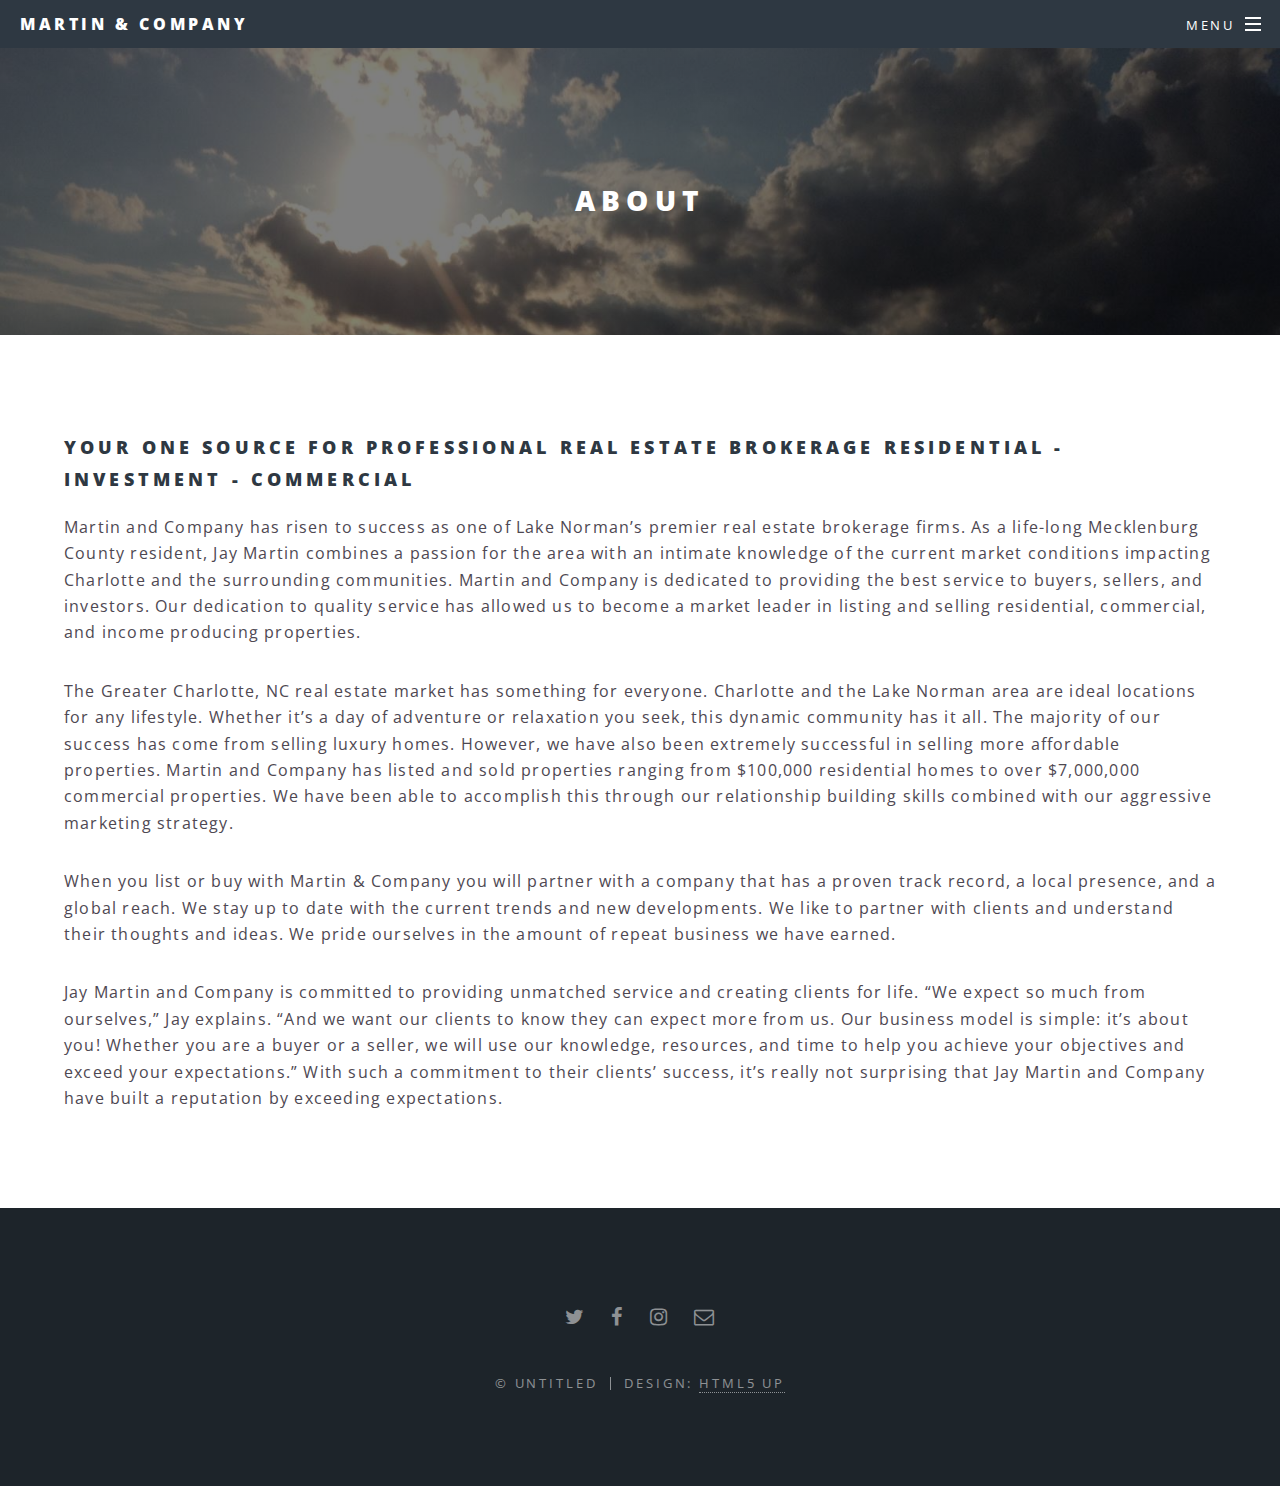
==== about/index.html @ 6bb7f7b3 "save" ====
<!DOCTYPE HTML>
<!--
	Spectral by HTML5 UP
	html5up.net | @ajlkn
	Free for personal and commercial use under the CCA 3.0 license (html5up.net/license)
-->
<html>
	<head>
		<title>About - Martin & Company</title>
		<meta charset="utf-8" />
		<meta name="viewport" content="width=device-width, initial-scale=1" />
		<!--[if lte IE 8]><script src="assets/js/ie/html5shiv.js"></script><![endif]-->
		<link rel="stylesheet" href="assets/css/main.css" />
		<!--[if lte IE 8]><link rel="stylesheet" href="assets/css/ie8.css" /><![endif]-->
		<!--[if lte IE 9]><link rel="stylesheet" href="assets/css/ie9.css" /><![endif]-->
	</head>
	<body>

		<!-- Page Wrapper -->
			<div id="page-wrapper">

				<!-- Header -->
					<header id="header">
						<h1><a href="../index.html">Martin & Company</a></h1>
						<nav id="nav">
							<ul>
								<li class="special">
									<a href="#menu" class="menuToggle"><span>Menu</span></a>
									<div id="menu">
										<ul>
											<li><a href="../index.html">Home</a></li>
											<li><a href="../search">Search</a></li>
                      <li><a href="http://tours.tourfactory.com/results.asp?u=102521&p=1&status=public&m=1">Featured Listings</a></li>
                    </ul>
									</div>
								</li>
							</ul>
						</nav>
					</header>

				<!-- Main -->
					<article id="main">
						<header>
							<h2>About</h2>
						</header>
						<section class="wrapper style5">
							<div class="inner">

								<h3>
                  Your One Source for Professional Real Estate Brokerage
                  Residential - Investment - Commercial
                </h3>
                
                <p>Martin and Company has risen to success as one of Lake Norman’s premier real estate brokerage firms. As a life-long Mecklenburg County resident, Jay Martin combines a passion for the area with an intimate knowledge of the current market conditions impacting Charlotte and the surrounding communities. Martin and Company is dedicated to providing the best service to buyers, sellers, and investors. Our dedication to quality service has allowed us to become a market leader in listing and selling residential, commercial, and income producing properties.</p> 
                
                <p>The Greater Charlotte, NC real estate market has something for everyone. Charlotte and the Lake Norman area are ideal locations for any lifestyle. Whether it’s a day of adventure or relaxation you seek, this dynamic community has it all. The majority of our success has come from selling luxury homes. However, we have also been extremely successful in selling more affordable properties. Martin and Company has listed and sold properties ranging from $100,000 residential homes to over $7,000,000 commercial properties. We have been able to accomplish this through our relationship building skills combined with our aggressive marketing strategy.</p>
                
                  <p> When you list or buy with Martin & Company you will partner with a company that has a proven track record, a local presence, and a global reach. We stay up to date with the current trends and new developments. We like to partner with clients and understand their thoughts and ideas. We pride ourselves in the amount of repeat business we have earned.</p>
                
                    <p>Jay Martin and Company is committed to providing unmatched service and creating clients for life.  “We expect so much from ourselves,” Jay explains. “And we want our clients to know they can expect more from us. Our business model is simple: it’s about you! Whether you are a buyer or a seller, we will use our knowledge, resources, and time to help you achieve your objectives and exceed your expectations.” With such a commitment to their clients’ success, it’s really not surprising that Jay Martin and Company have built a reputation by exceeding expectations.</p>
                
							</div>
						</section>
					</article>

				<!-- Footer -->
					<footer id="footer">
						<ul class="icons">
							<li><a href="#" class="icon fa-twitter"><span class="label">Twitter</span></a></li>
							<li><a href="#" class="icon fa-facebook"><span class="label">Facebook</span></a></li>
							<li><a href="#" class="icon fa-instagram"><span class="label">Instagram</span></a></li>
							<li><a href="#" class="icon fa-envelope-o"><span class="label">Email</span></a></li>
						</ul>
						<ul class="copyright">
							<li>&copy; Untitled</li><li>Design: <a href="http://html5up.net">HTML5 UP</a></li>
						</ul>
					</footer>

			</div>

		<!-- Scripts -->
			<script src="assets/js/jquery.min.js"></script>
			<script src="assets/js/jquery.scrollex.min.js"></script>
			<script src="assets/js/jquery.scrolly.min.js"></script>
			<script src="assets/js/skel.min.js"></script>
			<script src="assets/js/util.js"></script>
			<!--[if lte IE 8]><script src="assets/js/ie/respond.min.js"></script><![endif]-->
			<script src="assets/js/main.js"></script>

	</body>
</html>
---- about/assets/css/main.css ----
@import url(font-awesome.min.css);
@import url("http://fonts.googleapis.com/css?family=Open+Sans:400,400italic,600,600italic,800,800italic");

/*
	Spectral by HTML5 UP
	html5up.net | @ajlkn
	Free for personal and commercial use under the CCA 3.0 license (html5up.net/license)
*/

/* Reset */

	html, body, div, span, applet, object, iframe, h1, h2, h3, h4, h5, h6, p, blockquote, pre, a, abbr, acronym, address, big, cite, code, del, dfn, em, img, ins, kbd, q, s, samp, small, strike, strong, sub, sup, tt, var, b, u, i, center, dl, dt, dd, ol, ul, li, fieldset, form, label, legend, table, caption, tbody, tfoot, thead, tr, th, td, article, aside, canvas, details, embed, figure, figcaption, footer, header, hgroup, menu, nav, output, ruby, section, summary, time, mark, audio, video {
		margin: 0;
		padding: 0;
		border: 0;
		font-size: 100%;
		font: inherit;
		vertical-align: baseline;
	}

	article, aside, details, figcaption, figure, footer, header, hgroup, menu, nav, section {
		display: block;
	}

	body {
		line-height: 1;
	}

	ol, ul {
		list-style: none;
	}

	blockquote, q {
		quotes: none;
	}

	blockquote:before, blockquote:after, q:before, q:after {
		content: '';
		content: none;
	}

	table {
		border-collapse: collapse;
		border-spacing: 0;
	}

	body {
		-webkit-text-size-adjust: none;
	}

/* Box Model */

	*, *:before, *:after {
		-moz-box-sizing: border-box;
		-webkit-box-sizing: border-box;
		box-sizing: border-box;
	}

/* Grid */

	.row {
		border-bottom: solid 1px transparent;
		-moz-box-sizing: border-box;
		-webkit-box-sizing: border-box;
		box-sizing: border-box;
	}

	.row > * {
		float: left;
		-moz-box-sizing: border-box;
		-webkit-box-sizing: border-box;
		box-sizing: border-box;
	}

	.row:after, .row:before {
		content: '';
		display: block;
		clear: both;
		height: 0;
	}

	.row.uniform > * > :first-child {
		margin-top: 0;
	}

	.row.uniform > * > :last-child {
		margin-bottom: 0;
	}

	.row.\30 \25 > * {
		padding: 0 0 0 0em;
	}

	.row.\30 \25 {
		margin: 0 0 -1px 0em;
	}

	.row.uniform.\30 \25 > * {
		padding: 0em 0 0 0em;
	}

	.row.uniform.\30 \25 {
		margin: 0em 0 -1px 0em;
	}

	.row > * {
		padding: 0 0 0 1.5em;
	}

	.row {
		margin: 0 0 -1px -1.5em;
	}

	.row.uniform > * {
		padding: 1.5em 0 0 1.5em;
	}

	.row.uniform {
		margin: -1.5em 0 -1px -1.5em;
	}

	.row.\32 00\25 > * {
		padding: 0 0 0 3em;
	}

	.row.\32 00\25 {
		margin: 0 0 -1px -3em;
	}

	.row.uniform.\32 00\25 > * {
		padding: 3em 0 0 3em;
	}

	.row.uniform.\32 00\25 {
		margin: -3em 0 -1px -3em;
	}

	.row.\31 50\25 > * {
		padding: 0 0 0 2.25em;
	}

	.row.\31 50\25 {
		margin: 0 0 -1px -2.25em;
	}

	.row.uniform.\31 50\25 > * {
		padding: 2.25em 0 0 2.25em;
	}

	.row.uniform.\31 50\25 {
		margin: -2.25em 0 -1px -2.25em;
	}

	.row.\35 0\25 > * {
		padding: 0 0 0 0.75em;
	}

	.row.\35 0\25 {
		margin: 0 0 -1px -0.75em;
	}

	.row.uniform.\35 0\25 > * {
		padding: 0.75em 0 0 0.75em;
	}

	.row.uniform.\35 0\25 {
		margin: -0.75em 0 -1px -0.75em;
	}

	.row.\32 5\25 > * {
		padding: 0 0 0 0.375em;
	}

	.row.\32 5\25 {
		margin: 0 0 -1px -0.375em;
	}

	.row.uniform.\32 5\25 > * {
		padding: 0.375em 0 0 0.375em;
	}

	.row.uniform.\32 5\25 {
		margin: -0.375em 0 -1px -0.375em;
	}

	.\31 2u, .\31 2u\24 {
		width: 100%;
		clear: none;
		margin-left: 0;
	}

	.\31 1u, .\31 1u\24 {
		width: 91.6666666667%;
		clear: none;
		margin-left: 0;
	}

	.\31 0u, .\31 0u\24 {
		width: 83.3333333333%;
		clear: none;
		margin-left: 0;
	}

	.\39 u, .\39 u\24 {
		width: 75%;
		clear: none;
		margin-left: 0;
	}

	.\38 u, .\38 u\24 {
		width: 66.6666666667%;
		clear: none;
		margin-left: 0;
	}

	.\37 u, .\37 u\24 {
		width: 58.3333333333%;
		clear: none;
		margin-left: 0;
	}

	.\36 u, .\36 u\24 {
		width: 50%;
		clear: none;
		margin-left: 0;
	}

	.\35 u, .\35 u\24 {
		width: 41.6666666667%;
		clear: none;
		margin-left: 0;
	}

	.\34 u, .\34 u\24 {
		width: 33.3333333333%;
		clear: none;
		margin-left: 0;
	}

	.\33 u, .\33 u\24 {
		width: 25%;
		clear: none;
		margin-left: 0;
	}

	.\32 u, .\32 u\24 {
		width: 16.6666666667%;
		clear: none;
		margin-left: 0;
	}

	.\31 u, .\31 u\24 {
		width: 8.3333333333%;
		clear: none;
		margin-left: 0;
	}

	.\31 2u\24 + *,
	.\31 1u\24 + *,
	.\31 0u\24 + *,
	.\39 u\24 + *,
	.\38 u\24 + *,
	.\37 u\24 + *,
	.\36 u\24 + *,
	.\35 u\24 + *,
	.\34 u\24 + *,
	.\33 u\24 + *,
	.\32 u\24 + *,
	.\31 u\24 + * {
		clear: left;
	}

	.\-11u {
		margin-left: 91.66667%;
	}

	.\-10u {
		margin-left: 83.33333%;
	}

	.\-9u {
		margin-left: 75%;
	}

	.\-8u {
		margin-left: 66.66667%;
	}

	.\-7u {
		margin-left: 58.33333%;
	}

	.\-6u {
		margin-left: 50%;
	}

	.\-5u {
		margin-left: 41.66667%;
	}

	.\-4u {
		margin-left: 33.33333%;
	}

	.\-3u {
		margin-left: 25%;
	}

	.\-2u {
		margin-left: 16.66667%;
	}

	.\-1u {
		margin-left: 8.33333%;
	}

	@media screen and (max-width: 1680px) {

		.row > * {
			padding: 0 0 0 1.5em;
		}

		.row {
			margin: 0 0 -1px -1.5em;
		}

		.row.uniform > * {
			padding: 1.5em 0 0 1.5em;
		}

		.row.uniform {
			margin: -1.5em 0 -1px -1.5em;
		}

		.row.\32 00\25 > * {
			padding: 0 0 0 3em;
		}

		.row.\32 00\25 {
			margin: 0 0 -1px -3em;
		}

		.row.uniform.\32 00\25 > * {
			padding: 3em 0 0 3em;
		}

		.row.uniform.\32 00\25 {
			margin: -3em 0 -1px -3em;
		}

		.row.\31 50\25 > * {
			padding: 0 0 0 2.25em;
		}

		.row.\31 50\25 {
			margin: 0 0 -1px -2.25em;
		}

		.row.uniform.\31 50\25 > * {
			padding: 2.25em 0 0 2.25em;
		}

		.row.uniform.\31 50\25 {
			margin: -2.25em 0 -1px -2.25em;
		}

		.row.\35 0\25 > * {
			padding: 0 0 0 0.75em;
		}

		.row.\35 0\25 {
			margin: 0 0 -1px -0.75em;
		}

		.row.uniform.\35 0\25 > * {
			padding: 0.75em 0 0 0.75em;
		}

		.row.uniform.\35 0\25 {
			margin: -0.75em 0 -1px -0.75em;
		}

		.row.\32 5\25 > * {
			padding: 0 0 0 0.375em;
		}

		.row.\32 5\25 {
			margin: 0 0 -1px -0.375em;
		}

		.row.uniform.\32 5\25 > * {
			padding: 0.375em 0 0 0.375em;
		}

		.row.uniform.\32 5\25 {
			margin: -0.375em 0 -1px -0.375em;
		}

		.\31 2u\28xlarge\29, .\31 2u\24\28xlarge\29 {
			width: 100%;
			clear: none;
			margin-left: 0;
		}

		.\31 1u\28xlarge\29, .\31 1u\24\28xlarge\29 {
			width: 91.6666666667%;
			clear: none;
			margin-left: 0;
		}

		.\31 0u\28xlarge\29, .\31 0u\24\28xlarge\29 {
			width: 83.3333333333%;
			clear: none;
			margin-left: 0;
		}

		.\39 u\28xlarge\29, .\39 u\24\28xlarge\29 {
			width: 75%;
			clear: none;
			margin-left: 0;
		}

		.\38 u\28xlarge\29, .\38 u\24\28xlarge\29 {
			width: 66.6666666667%;
			clear: none;
			margin-left: 0;
		}

		.\37 u\28xlarge\29, .\37 u\24\28xlarge\29 {
			width: 58.3333333333%;
			clear: none;
			margin-left: 0;
		}

		.\36 u\28xlarge\29, .\36 u\24\28xlarge\29 {
			width: 50%;
			clear: none;
			margin-left: 0;
		}

		.\35 u\28xlarge\29, .\35 u\24\28xlarge\29 {
			width: 41.6666666667%;
			clear: none;
			margin-left: 0;
		}

		.\34 u\28xlarge\29, .\34 u\24\28xlarge\29 {
			width: 33.3333333333%;
			clear: none;
			margin-left: 0;
		}

		.\33 u\28xlarge\29, .\33 u\24\28xlarge\29 {
			width: 25%;
			clear: none;
			margin-left: 0;
		}

		.\32 u\28xlarge\29, .\32 u\24\28xlarge\29 {
			width: 16.6666666667%;
			clear: none;
			margin-left: 0;
		}

		.\31 u\28xlarge\29, .\31 u\24\28xlarge\29 {
			width: 8.3333333333%;
			clear: none;
			margin-left: 0;
		}

		.\31 2u\24\28xlarge\29 + *,
		.\31 1u\24\28xlarge\29 + *,
		.\31 0u\24\28xlarge\29 + *,
		.\39 u\24\28xlarge\29 + *,
		.\38 u\24\28xlarge\29 + *,
		.\37 u\24\28xlarge\29 + *,
		.\36 u\24\28xlarge\29 + *,
		.\35 u\24\28xlarge\29 + *,
		.\34 u\24\28xlarge\29 + *,
		.\33 u\24\28xlarge\29 + *,
		.\32 u\24\28xlarge\29 + *,
		.\31 u\24\28xlarge\29 + * {
			clear: left;
		}

		.\-11u\28xlarge\29 {
			margin-left: 91.66667%;
		}

		.\-10u\28xlarge\29 {
			margin-left: 83.33333%;
		}

		.\-9u\28xlarge\29 {
			margin-left: 75%;
		}

		.\-8u\28xlarge\29 {
			margin-left: 66.66667%;
		}

		.\-7u\28xlarge\29 {
			margin-left: 58.33333%;
		}

		.\-6u\28xlarge\29 {
			margin-left: 50%;
		}

		.\-5u\28xlarge\29 {
			margin-left: 41.66667%;
		}

		.\-4u\28xlarge\29 {
			margin-left: 33.33333%;
		}

		.\-3u\28xlarge\29 {
			margin-left: 25%;
		}

		.\-2u\28xlarge\29 {
			margin-left: 16.66667%;
		}

		.\-1u\28xlarge\29 {
			margin-left: 8.33333%;
		}

	}

	@media screen and (max-width: 1280px) {

		.row > * {
			padding: 0 0 0 1.5em;
		}

		.row {
			margin: 0 0 -1px -1.5em;
		}

		.row.uniform > * {
			padding: 1.5em 0 0 1.5em;
		}

		.row.uniform {
			margin: -1.5em 0 -1px -1.5em;
		}

		.row.\32 00\25 > * {
			padding: 0 0 0 3em;
		}

		.row.\32 00\25 {
			margin: 0 0 -1px -3em;
		}

		.row.uniform.\32 00\25 > * {
			padding: 3em 0 0 3em;
		}

		.row.uniform.\32 00\25 {
			margin: -3em 0 -1px -3em;
		}

		.row.\31 50\25 > * {
			padding: 0 0 0 2.25em;
		}

		.row.\31 50\25 {
			margin: 0 0 -1px -2.25em;
		}

		.row.uniform.\31 50\25 > * {
			padding: 2.25em 0 0 2.25em;
		}

		.row.uniform.\31 50\25 {
			margin: -2.25em 0 -1px -2.25em;
		}

		.row.\35 0\25 > * {
			padding: 0 0 0 0.75em;
		}

		.row.\35 0\25 {
			margin: 0 0 -1px -0.75em;
		}

		.row.uniform.\35 0\25 > * {
			padding: 0.75em 0 0 0.75em;
		}

		.row.uniform.\35 0\25 {
			margin: -0.75em 0 -1px -0.75em;
		}

		.row.\32 5\25 > * {
			padding: 0 0 0 0.375em;
		}

		.row.\32 5\25 {
			margin: 0 0 -1px -0.375em;
		}

		.row.uniform.\32 5\25 > * {
			padding: 0.375em 0 0 0.375em;
		}

		.row.uniform.\32 5\25 {
			margin: -0.375em 0 -1px -0.375em;
		}

		.\31 2u\28large\29, .\31 2u\24\28large\29 {
			width: 100%;
			clear: none;
			margin-left: 0;
		}

		.\31 1u\28large\29, .\31 1u\24\28large\29 {
			width: 91.6666666667%;
			clear: none;
			margin-left: 0;
		}

		.\31 0u\28large\29, .\31 0u\24\28large\29 {
			width: 83.3333333333%;
			clear: none;
			margin-left: 0;
		}

		.\39 u\28large\29, .\39 u\24\28large\29 {
			width: 75%;
			clear: none;
			margin-left: 0;
		}

		.\38 u\28large\29, .\38 u\24\28large\29 {
			width: 66.6666666667%;
			clear: none;
			margin-left: 0;
		}

		.\37 u\28large\29, .\37 u\24\28large\29 {
			width: 58.3333333333%;
			clear: none;
			margin-left: 0;
		}

		.\36 u\28large\29, .\36 u\24\28large\29 {
			width: 50%;
			clear: none;
			margin-left: 0;
		}

		.\35 u\28large\29, .\35 u\24\28large\29 {
			width: 41.6666666667%;
			clear: none;
			margin-left: 0;
		}

		.\34 u\28large\29, .\34 u\24\28large\29 {
			width: 33.3333333333%;
			clear: none;
			margin-left: 0;
		}

		.\33 u\28large\29, .\33 u\24\28large\29 {
			width: 25%;
			clear: none;
			margin-left: 0;
		}

		.\32 u\28large\29, .\32 u\24\28large\29 {
			width: 16.6666666667%;
			clear: none;
			margin-left: 0;
		}

		.\31 u\28large\29, .\31 u\24\28large\29 {
			width: 8.3333333333%;
			clear: none;
			margin-left: 0;
		}

		.\31 2u\24\28large\29 + *,
		.\31 1u\24\28large\29 + *,
		.\31 0u\24\28large\29 + *,
		.\39 u\24\28large\29 + *,
		.\38 u\24\28large\29 + *,
		.\37 u\24\28large\29 + *,
		.\36 u\24\28large\29 + *,
		.\35 u\24\28large\29 + *,
		.\34 u\24\28large\29 + *,
		.\33 u\24\28large\29 + *,
		.\32 u\24\28large\29 + *,
		.\31 u\24\28large\29 + * {
			clear: left;
		}

		.\-11u\28large\29 {
			margin-left: 91.66667%;
		}

		.\-10u\28large\29 {
			margin-left: 83.33333%;
		}

		.\-9u\28large\29 {
			margin-left: 75%;
		}

		.\-8u\28large\29 {
			margin-left: 66.66667%;
		}

		.\-7u\28large\29 {
			margin-left: 58.33333%;
		}

		.\-6u\28large\29 {
			margin-left: 50%;
		}

		.\-5u\28large\29 {
			margin-left: 41.66667%;
		}

		.\-4u\28large\29 {
			margin-left: 33.33333%;
		}

		.\-3u\28large\29 {
			margin-left: 25%;
		}

		.\-2u\28large\29 {
			margin-left: 16.66667%;
		}

		.\-1u\28large\29 {
			margin-left: 8.33333%;
		}

	}

	@media screen and (max-width: 980px) {

		.row > * {
			padding: 0 0 0 1.5em;
		}

		.row {
			margin: 0 0 -1px -1.5em;
		}

		.row.uniform > * {
			padding: 1.5em 0 0 1.5em;
		}

		.row.uniform {
			margin: -1.5em 0 -1px -1.5em;
		}

		.row.\32 00\25 > * {
			padding: 0 0 0 3em;
		}

		.row.\32 00\25 {
			margin: 0 0 -1px -3em;
		}

		.row.uniform.\32 00\25 > * {
			padding: 3em 0 0 3em;
		}

		.row.uniform.\32 00\25 {
			margin: -3em 0 -1px -3em;
		}

		.row.\31 50\25 > * {
			padding: 0 0 0 2.25em;
		}

		.row.\31 50\25 {
			margin: 0 0 -1px -2.25em;
		}

		.row.uniform.\31 50\25 > * {
			padding: 2.25em 0 0 2.25em;
		}

		.row.uniform.\31 50\25 {
			margin: -2.25em 0 -1px -2.25em;
		}

		.row.\35 0\25 > * {
			padding: 0 0 0 0.75em;
		}

		.row.\35 0\25 {
			margin: 0 0 -1px -0.75em;
		}

		.row.uniform.\35 0\25 > * {
			padding: 0.75em 0 0 0.75em;
		}

		.row.uniform.\35 0\25 {
			margin: -0.75em 0 -1px -0.75em;
		}

		.row.\32 5\25 > * {
			padding: 0 0 0 0.375em;
		}

		.row.\32 5\25 {
			margin: 0 0 -1px -0.375em;
		}

		.row.uniform.\32 5\25 > * {
			padding: 0.375em 0 0 0.375em;
		}

		.row.uniform.\32 5\25 {
			margin: -0.375em 0 -1px -0.375em;
		}

		.\31 2u\28medium\29, .\31 2u\24\28medium\29 {
			width: 100%;
			clear: none;
			margin-left: 0;
		}

		.\31 1u\28medium\29, .\31 1u\24\28medium\29 {
			width: 91.6666666667%;
			clear: none;
			margin-left: 0;
		}

		.\31 0u\28medium\29, .\31 0u\24\28medium\29 {
			width: 83.3333333333%;
			clear: none;
			margin-left: 0;
		}

		.\39 u\28medium\29, .\39 u\24\28medium\29 {
			width: 75%;
			clear: none;
			margin-left: 0;
		}

		.\38 u\28medium\29, .\38 u\24\28medium\29 {
			width: 66.6666666667%;
			clear: none;
			margin-left: 0;
		}

		.\37 u\28medium\29, .\37 u\24\28medium\29 {
			width: 58.3333333333%;
			clear: none;
			margin-left: 0;
		}

		.\36 u\28medium\29, .\36 u\24\28medium\29 {
			width: 50%;
			clear: none;
			margin-left: 0;
		}

		.\35 u\28medium\29, .\35 u\24\28medium\29 {
			width: 41.6666666667%;
			clear: none;
			margin-left: 0;
		}

		.\34 u\28medium\29, .\34 u\24\28medium\29 {
			width: 33.3333333333%;
			clear: none;
			margin-left: 0;
		}

		.\33 u\28medium\29, .\33 u\24\28medium\29 {
			width: 25%;
			clear: none;
			margin-left: 0;
		}

		.\32 u\28medium\29, .\32 u\24\28medium\29 {
			width: 16.6666666667%;
			clear: none;
			margin-left: 0;
		}

		.\31 u\28medium\29, .\31 u\24\28medium\29 {
			width: 8.3333333333%;
			clear: none;
			margin-left: 0;
		}

		.\31 2u\24\28medium\29 + *,
		.\31 1u\24\28medium\29 + *,
		.\31 0u\24\28medium\29 + *,
		.\39 u\24\28medium\29 + *,
		.\38 u\24\28medium\29 + *,
		.\37 u\24\28medium\29 + *,
		.\36 u\24\28medium\29 + *,
		.\35 u\24\28medium\29 + *,
		.\34 u\24\28medium\29 + *,
		.\33 u\24\28medium\29 + *,
		.\32 u\24\28medium\29 + *,
		.\31 u\24\28medium\29 + * {
			clear: left;
		}

		.\-11u\28medium\29 {
			margin-left: 91.66667%;
		}

		.\-10u\28medium\29 {
			margin-left: 83.33333%;
		}

		.\-9u\28medium\29 {
			margin-left: 75%;
		}

		.\-8u\28medium\29 {
			margin-left: 66.66667%;
		}

		.\-7u\28medium\29 {
			margin-left: 58.33333%;
		}

		.\-6u\28medium\29 {
			margin-left: 50%;
		}

		.\-5u\28medium\29 {
			margin-left: 41.66667%;
		}

		.\-4u\28medium\29 {
			margin-left: 33.33333%;
		}

		.\-3u\28medium\29 {
			margin-left: 25%;
		}

		.\-2u\28medium\29 {
			margin-left: 16.66667%;
		}

		.\-1u\28medium\29 {
			margin-left: 8.33333%;
		}

	}

	@media screen and (max-width: 736px) {

		.row > * {
			padding: 0 0 0 1.5em;
		}

		.row {
			margin: 0 0 -1px -1.5em;
		}

		.row.uniform > * {
			padding: 1.5em 0 0 1.5em;
		}

		.row.uniform {
			margin: -1.5em 0 -1px -1.5em;
		}

		.row.\32 00\25 > * {
			padding: 0 0 0 3em;
		}

		.row.\32 00\25 {
			margin: 0 0 -1px -3em;
		}

		.row.uniform.\32 00\25 > * {
			padding: 3em 0 0 3em;
		}

		.row.uniform.\32 00\25 {
			margin: -3em 0 -1px -3em;
		}

		.row.\31 50\25 > * {
			padding: 0 0 0 2.25em;
		}

		.row.\31 50\25 {
			margin: 0 0 -1px -2.25em;
		}

		.row.uniform.\31 50\25 > * {
			padding: 2.25em 0 0 2.25em;
		}

		.row.uniform.\31 50\25 {
			margin: -2.25em 0 -1px -2.25em;
		}

		.row.\35 0\25 > * {
			padding: 0 0 0 0.75em;
		}

		.row.\35 0\25 {
			margin: 0 0 -1px -0.75em;
		}

		.row.uniform.\35 0\25 > * {
			padding: 0.75em 0 0 0.75em;
		}

		.row.uniform.\35 0\25 {
			margin: -0.75em 0 -1px -0.75em;
		}

		.row.\32 5\25 > * {
			padding: 0 0 0 0.375em;
		}

		.row.\32 5\25 {
			margin: 0 0 -1px -0.375em;
		}

		.row.uniform.\32 5\25 > * {
			padding: 0.375em 0 0 0.375em;
		}

		.row.uniform.\32 5\25 {
			margin: -0.375em 0 -1px -0.375em;
		}

		.\31 2u\28small\29, .\31 2u\24\28small\29 {
			width: 100%;
			clear: none;
			margin-left: 0;
		}

		.\31 1u\28small\29, .\31 1u\24\28small\29 {
			width: 91.6666666667%;
			clear: none;
			margin-left: 0;
		}

		.\31 0u\28small\29, .\31 0u\24\28small\29 {
			width: 83.3333333333%;
			clear: none;
			margin-left: 0;
		}

		.\39 u\28small\29, .\39 u\24\28small\29 {
			width: 75%;
			clear: none;
			margin-left: 0;
		}

		.\38 u\28small\29, .\38 u\24\28small\29 {
			width: 66.6666666667%;
			clear: none;
			margin-left: 0;
		}

		.\37 u\28small\29, .\37 u\24\28small\29 {
			width: 58.3333333333%;
			clear: none;
			margin-left: 0;
		}

		.\36 u\28small\29, .\36 u\24\28small\29 {
			width: 50%;
			clear: none;
			margin-left: 0;
		}

		.\35 u\28small\29, .\35 u\24\28small\29 {
			width: 41.6666666667%;
			clear: none;
			margin-left: 0;
		}

		.\34 u\28small\29, .\34 u\24\28small\29 {
			width: 33.3333333333%;
			clear: none;
			margin-left: 0;
		}

		.\33 u\28small\29, .\33 u\24\28small\29 {
			width: 25%;
			clear: none;
			margin-left: 0;
		}

		.\32 u\28small\29, .\32 u\24\28small\29 {
			width: 16.6666666667%;
			clear: none;
			margin-left: 0;
		}

		.\31 u\28small\29, .\31 u\24\28small\29 {
			width: 8.3333333333%;
			clear: none;
			margin-left: 0;
		}

		.\31 2u\24\28small\29 + *,
		.\31 1u\24\28small\29 + *,
		.\31 0u\24\28small\29 + *,
		.\39 u\24\28small\29 + *,
		.\38 u\24\28small\29 + *,
		.\37 u\24\28small\29 + *,
		.\36 u\24\28small\29 + *,
		.\35 u\24\28small\29 + *,
		.\34 u\24\28small\29 + *,
		.\33 u\24\28small\29 + *,
		.\32 u\24\28small\29 + *,
		.\31 u\24\28small\29 + * {
			clear: left;
		}

		.\-11u\28small\29 {
			margin-left: 91.66667%;
		}

		.\-10u\28small\29 {
			margin-left: 83.33333%;
		}

		.\-9u\28small\29 {
			margin-left: 75%;
		}

		.\-8u\28small\29 {
			margin-left: 66.66667%;
		}

		.\-7u\28small\29 {
			margin-left: 58.33333%;
		}

		.\-6u\28small\29 {
			margin-left: 50%;
		}

		.\-5u\28small\29 {
			margin-left: 41.66667%;
		}

		.\-4u\28small\29 {
			margin-left: 33.33333%;
		}

		.\-3u\28small\29 {
			margin-left: 25%;
		}

		.\-2u\28small\29 {
			margin-left: 16.66667%;
		}

		.\-1u\28small\29 {
			margin-left: 8.33333%;
		}

	}

	@media screen and (max-width: 480px) {

		.row > * {
			padding: 0 0 0 1.5em;
		}

		.row {
			margin: 0 0 -1px -1.5em;
		}

		.row.uniform > * {
			padding: 1.5em 0 0 1.5em;
		}

		.row.uniform {
			margin: -1.5em 0 -1px -1.5em;
		}

		.row.\32 00\25 > * {
			padding: 0 0 0 3em;
		}

		.row.\32 00\25 {
			margin: 0 0 -1px -3em;
		}

		.row.uniform.\32 00\25 > * {
			padding: 3em 0 0 3em;
		}

		.row.uniform.\32 00\25 {
			margin: -3em 0 -1px -3em;
		}

		.row.\31 50\25 > * {
			padding: 0 0 0 2.25em;
		}

		.row.\31 50\25 {
			margin: 0 0 -1px -2.25em;
		}

		.row.uniform.\31 50\25 > * {
			padding: 2.25em 0 0 2.25em;
		}

		.row.uniform.\31 50\25 {
			margin: -2.25em 0 -1px -2.25em;
		}

		.row.\35 0\25 > * {
			padding: 0 0 0 0.75em;
		}

		.row.\35 0\25 {
			margin: 0 0 -1px -0.75em;
		}

		.row.uniform.\35 0\25 > * {
			padding: 0.75em 0 0 0.75em;
		}

		.row.uniform.\35 0\25 {
			margin: -0.75em 0 -1px -0.75em;
		}

		.row.\32 5\25 > * {
			padding: 0 0 0 0.375em;
		}

		.row.\32 5\25 {
			margin: 0 0 -1px -0.375em;
		}

		.row.uniform.\32 5\25 > * {
			padding: 0.375em 0 0 0.375em;
		}

		.row.uniform.\32 5\25 {
			margin: -0.375em 0 -1px -0.375em;
		}

		.\31 2u\28xsmall\29, .\31 2u\24\28xsmall\29 {
			width: 100%;
			clear: none;
			margin-left: 0;
		}

		.\31 1u\28xsmall\29, .\31 1u\24\28xsmall\29 {
			width: 91.6666666667%;
			clear: none;
			margin-left: 0;
		}

		.\31 0u\28xsmall\29, .\31 0u\24\28xsmall\29 {
			width: 83.3333333333%;
			clear: none;
			margin-left: 0;
		}

		.\39 u\28xsmall\29, .\39 u\24\28xsmall\29 {
			width: 75%;
			clear: none;
			margin-left: 0;
		}

		.\38 u\28xsmall\29, .\38 u\24\28xsmall\29 {
			width: 66.6666666667%;
			clear: none;
			margin-left: 0;
		}

		.\37 u\28xsmall\29, .\37 u\24\28xsmall\29 {
			width: 58.3333333333%;
			clear: none;
			margin-left: 0;
		}

		.\36 u\28xsmall\29, .\36 u\24\28xsmall\29 {
			width: 50%;
			clear: none;
			margin-left: 0;
		}

		.\35 u\28xsmall\29, .\35 u\24\28xsmall\29 {
			width: 41.6666666667%;
			clear: none;
			margin-left: 0;
		}

		.\34 u\28xsmall\29, .\34 u\24\28xsmall\29 {
			width: 33.3333333333%;
			clear: none;
			margin-left: 0;
		}

		.\33 u\28xsmall\29, .\33 u\24\28xsmall\29 {
			width: 25%;
			clear: none;
			margin-left: 0;
		}

		.\32 u\28xsmall\29, .\32 u\24\28xsmall\29 {
			width: 16.6666666667%;
			clear: none;
			margin-left: 0;
		}

		.\31 u\28xsmall\29, .\31 u\24\28xsmall\29 {
			width: 8.3333333333%;
			clear: none;
			margin-left: 0;
		}

		.\31 2u\24\28xsmall\29 + *,
		.\31 1u\24\28xsmall\29 + *,
		.\31 0u\24\28xsmall\29 + *,
		.\39 u\24\28xsmall\29 + *,
		.\38 u\24\28xsmall\29 + *,
		.\37 u\24\28xsmall\29 + *,
		.\36 u\24\28xsmall\29 + *,
		.\35 u\24\28xsmall\29 + *,
		.\34 u\24\28xsmall\29 + *,
		.\33 u\24\28xsmall\29 + *,
		.\32 u\24\28xsmall\29 + *,
		.\31 u\24\28xsmall\29 + * {
			clear: left;
		}

		.\-11u\28xsmall\29 {
			margin-left: 91.66667%;
		}

		.\-10u\28xsmall\29 {
			margin-left: 83.33333%;
		}

		.\-9u\28xsmall\29 {
			margin-left: 75%;
		}

		.\-8u\28xsmall\29 {
			margin-left: 66.66667%;
		}

		.\-7u\28xsmall\29 {
			margin-left: 58.33333%;
		}

		.\-6u\28xsmall\29 {
			margin-left: 50%;
		}

		.\-5u\28xsmall\29 {
			margin-left: 41.66667%;
		}

		.\-4u\28xsmall\29 {
			margin-left: 33.33333%;
		}

		.\-3u\28xsmall\29 {
			margin-left: 25%;
		}

		.\-2u\28xsmall\29 {
			margin-left: 16.66667%;
		}

		.\-1u\28xsmall\29 {
			margin-left: 8.33333%;
		}

	}

/* Basic */

	@-ms-viewport {
		width: device-width;
	}

	body {
		background: #2e3842;
	}

		body.is-loading *, body.is-loading *:before, body.is-loading *:after {
			-moz-animation: none !important;
			-webkit-animation: none !important;
			-ms-animation: none !important;
			animation: none !important;
			-moz-transition: none !important;
			-webkit-transition: none !important;
			-ms-transition: none !important;
			transition: none !important;
		}

	body, input, select, textarea {
		color: #fff;
		font-family: "Open Sans", Helvetica, sans-serif;
		font-size: 15pt;
		font-weight: 400;
		letter-spacing: 0.075em;
		line-height: 1.65em;
	}

		@media screen and (max-width: 1680px) {

			body, input, select, textarea {
				font-size: 13pt;
			}

		}

		@media screen and (max-width: 1280px) {

			body, input, select, textarea {
				font-size: 12pt;
			}

		}

		@media screen and (max-width: 736px) {

			body, input, select, textarea {
				font-size: 11pt;
				letter-spacing: 0.0375em;
			}

		}

	a {
		-moz-transition: color 0.2s ease, border-bottom-color 0.2s ease;
		-webkit-transition: color 0.2s ease, border-bottom-color 0.2s ease;
		-ms-transition: color 0.2s ease, border-bottom-color 0.2s ease;
		transition: color 0.2s ease, border-bottom-color 0.2s ease;
		border-bottom: dotted 1px;
		color: inherit;
		text-decoration: none;
	}

		a:hover {
			border-bottom-color: transparent;
		}

	strong, b {
		color: #fff;
		font-weight: 600;
	}

	em, i {
		font-style: italic;
	}

	p {
		margin: 0 0 2em 0;
	}

	h1, h2, h3, h4, h5, h6 {
		color: #fff;
		font-weight: 800;
		letter-spacing: 0.225em;
		line-height: 1em;
		margin: 0 0 1em 0;
		text-transform: uppercase;
	}

		h1 a, h2 a, h3 a, h4 a, h5 a, h6 a {
			color: inherit;
			text-decoration: none;
		}

	h2 {
		font-size: 1.35em;
		line-height: 1.75em;
	}

		@media screen and (max-width: 736px) {

			h2 {
				font-size: 1.1em;
				line-height: 1.65em;
			}

		}

	h3 {
		font-size: 1.15em;
		line-height: 1.75em;
	}

		@media screen and (max-width: 736px) {

			h3 {
				font-size: 1em;
				line-height: 1.65em;
			}

		}

	h4 {
		font-size: 1em;
		line-height: 1.5em;
	}

	h5 {
		font-size: 0.8em;
		line-height: 1.5em;
	}

	h6 {
		font-size: 0.7em;
		line-height: 1.5em;
	}

	sub {
		font-size: 0.8em;
		position: relative;
		top: 0.5em;
	}

	sup {
		font-size: 0.8em;
		position: relative;
		top: -0.5em;
	}

	hr {
		border: 0;
		border-bottom: solid 2px #fff;
		margin: 3em 0;
	}

		hr.major {
			margin: 4.5em 0;
		}

	blockquote {
		border-left: solid 4px #fff;
		font-style: italic;
		margin: 0 0 2em 0;
		padding: 0.5em 0 0.5em 2em;
	}

	code {
		background: rgba(144, 144, 144, 0.25);
		border-radius: 3px;
		font-family: "Courier New", monospace;
		font-size: 0.9em;
		letter-spacing: 0;
		margin: 0 0.25em;
		padding: 0.25em 0.65em;
	}

	pre {
		-webkit-overflow-scrolling: touch;
		font-family: "Courier New", monospace;
		font-size: 0.9em;
		margin: 0 0 2em 0;
	}

		pre code {
			display: block;
			line-height: 1.75em;
			padding: 1em 1.5em;
			overflow-x: auto;
		}

	.align-left {
		text-align: left;
	}

	.align-center {
		text-align: center;
	}

	.align-right {
		text-align: right;
	}

/* Section/Article */

	section.special, article.special {
		text-align: center;
	}

	header p {
		color: rgba(255, 255, 255, 0.5);
		position: relative;
		top: -0.25em;
	}

	header h3 + p {
		font-size: 1.1em;
	}

	header h4 + p,
	header h5 + p,
	header h6 + p {
		font-size: 0.9em;
	}

	header.major {
		margin: 0 0 3.5em 0;
	}

		header.major h2, header.major h3, header.major h4, header.major h5, header.major h6 {
			border-bottom: solid 2px #fff;
			display: inline-block;
			padding-bottom: 1em;
			position: relative;
		}

			header.major h2:after, header.major h3:after, header.major h4:after, header.major h5:after, header.major h6:after {
				content: '';
				display: block;
				height: 1px;
			}

		header.major p {
			color: #fff;
			top: 0;
		}

		@media screen and (max-width: 736px) {

			header.major {
				margin: 0 0 2em 0;
			}

		}

	@media screen and (max-width: 980px) {

		header br {
			display: none;
		}

	}

/* Form */

	form {
		margin: 0 0 2em 0;
	}

	label {
		color: #fff;
		display: block;
		font-size: 0.9em;
		font-weight: 600;
		margin: 0 0 1em 0;
	}

	input[type="text"],
	input[type="password"],
	input[type="email"],
	select,
	textarea {
		-moz-appearance: none;
		-webkit-appearance: none;
		-ms-appearance: none;
		appearance: none;
		background: rgba(144, 144, 144, 0.25);
		border-radius: 3px;
		border: none;
		color: inherit;
		display: block;
		outline: 0;
		padding: 0 1em;
		text-decoration: none;
		width: 100%;
	}

		input[type="text"]:invalid,
		input[type="password"]:invalid,
		input[type="email"]:invalid,
		select:invalid,
		textarea:invalid {
			box-shadow: none;
		}

		input[type="text"]:focus,
		input[type="password"]:focus,
		input[type="email"]:focus,
		select:focus,
		textarea:focus {
			box-shadow: 0 0 0 2px #21b2a6;
		}

	.select-wrapper {
		text-decoration: none;
		display: block;
		position: relative;
	}

		.select-wrapper:before {
			-moz-osx-font-smoothing: grayscale;
			-webkit-font-smoothing: antialiased;
			font-family: FontAwesome;
			font-style: normal;
			font-weight: normal;
			text-transform: none !important;
		}

		.select-wrapper:before {
			-moz-pointer-events: none;
			-webkit-pointer-events: none;
			-ms-pointer-events: none;
			pointer-events: none;
			color: #fff;
			content: '\f078';
			display: block;
			height: 2.75em;
			line-height: 2.75em;
			position: absolute;
			right: 0;
			text-align: center;
			top: 0;
			width: 2.75em;
		}

		.select-wrapper select::-ms-expand {
			display: none;
		}

	input[type="text"],
	input[type="password"],
	input[type="email"],
	select {
		height: 2.75em;
	}

	textarea {
		padding: 0.75em 1em;
	}

	input[type="checkbox"],
	input[type="radio"] {
		-moz-appearance: none;
		-webkit-appearance: none;
		-ms-appearance: none;
		appearance: none;
		display: block;
		float: left;
		margin-right: -2em;
		opacity: 0;
		width: 1em;
		z-index: -1;
	}

		input[type="checkbox"] + label,
		input[type="radio"] + label {
			text-decoration: none;
			color: #fff;
			cursor: pointer;
			display: inline-block;
			font-size: 1em;
			font-weight: 400;
			padding-left: 2.4em;
			padding-right: 0.75em;
			position: relative;
		}

			input[type="checkbox"] + label:before,
			input[type="radio"] + label:before {
				-moz-osx-font-smoothing: grayscale;
				-webkit-font-smoothing: antialiased;
				font-family: FontAwesome;
				font-style: normal;
				font-weight: normal;
				text-transform: none !important;
			}

			input[type="checkbox"] + label:before,
			input[type="radio"] + label:before {
				background: rgba(144, 144, 144, 0.25);
				border-radius: 3px;
				content: '';
				display: inline-block;
				height: 1.65em;
				left: 0;
				line-height: 1.58125em;
				position: absolute;
				text-align: center;
				top: 0;
				width: 1.65em;
			}

		input[type="checkbox"]:checked + label:before,
		input[type="radio"]:checked + label:before {
			background: #2e3842;
			color: #fff;
			content: '\f00c';
		}

		input[type="checkbox"]:focus + label:before,
		input[type="radio"]:focus + label:before {
			box-shadow: 0 0 0 2px #21b2a6;
		}

	input[type="checkbox"] + label:before {
		border-radius: 3px;
	}

	input[type="radio"] + label:before {
		border-radius: 100%;
	}

	::-webkit-input-placeholder {
		color: rgba(255, 255, 255, 0.5) !important;
		opacity: 1.0;
	}

	:-moz-placeholder {
		color: rgba(255, 255, 255, 0.5) !important;
		opacity: 1.0;
	}

	::-moz-placeholder {
		color: rgba(255, 255, 255, 0.5) !important;
		opacity: 1.0;
	}

	:-ms-input-placeholder {
		color: rgba(255, 255, 255, 0.5) !important;
		opacity: 1.0;
	}

	.formerize-placeholder {
		color: rgba(255, 255, 255, 0.5) !important;
		opacity: 1.0;
	}

/* Box */

	.box {
		border-radius: 3px;
		border: solid 2px #fff;
		margin-bottom: 2em;
		padding: 1.5em;
	}

		.box > :last-child,
		.box > :last-child > :last-child,
		.box > :last-child > :last-child > :last-child {
			margin-bottom: 0;
		}

		.box.alt {
			border: 0;
			border-radius: 0;
			padding: 0;
		}

/* Icon */

	.icon {
		text-decoration: none;
		border-bottom: none;
		position: relative;
	}

		.icon:before {
			-moz-osx-font-smoothing: grayscale;
			-webkit-font-smoothing: antialiased;
			font-family: FontAwesome;
			font-style: normal;
			font-weight: normal;
			text-transform: none !important;
		}

		.icon > .label {
			display: none;
		}

		.icon.major {
			-moz-transform: rotate(-45deg);
			-webkit-transform: rotate(-45deg);
			-ms-transform: rotate(-45deg);
			transform: rotate(-45deg);
			border-radius: 3px;
			border: solid 2px #fff;
			display: inline-block;
			font-size: 1.35em;
			height: calc(3em + 2px);
			line-height: 3em;
			text-align: center;
			width: calc(3em + 2px);
		}

			.icon.major:before {
				-moz-transform: rotate(45deg);
				-webkit-transform: rotate(45deg);
				-ms-transform: rotate(45deg);
				transform: rotate(45deg);
				display: inline-block;
				font-size: 1.5em;
			}

			@media screen and (max-width: 736px) {

				.icon.major {
					font-size: 1em;
				}

			}

		.icon.style1 {
			color: #00ffcc;
		}

		.icon.style2 {
			color: #00f0ff;
		}

		.icon.style3 {
			color: #76ddff;
		}

/* Image */

	.image {
		border-radius: 3px;
		border: 0;
		display: inline-block;
		position: relative;
	}

		.image img {
			border-radius: 3px;
			display: block;
		}

		.image.left {
			float: left;
			margin: 0 2em 2em 0;
			top: 0.25em;
		}

		.image.right {
			float: right;
			margin: 0 0 2em 2em;
			top: 0.25em;
		}

		.image.left, .image.right {
			max-width: 40%;
		}

			.image.left img, .image.right img {
				width: 100%;
			}

		.image.fit {
			display: block;
			margin: 0 0 2em 0;
			width: 100%;
		}

			.image.fit img {
				width: 100%;
			}

/* List */

	ol {
		list-style: decimal;
		margin: 0 0 2em 0;
		padding-left: 1.25em;
	}

		ol li {
			padding-left: 0.25em;
		}

	ul {
		list-style: disc;
		margin: 0 0 2em 0;
		padding-left: 1em;
	}

		ul li {
			padding-left: 0.5em;
		}

		ul.alt {
			list-style: none;
			padding-left: 0;
		}

			ul.alt li {
				border-top: solid 1px #fff;
				padding: 0.5em 0;
			}

				ul.alt li:first-child {
					border-top: 0;
					padding-top: 0;
				}

		ul.icons {
			cursor: default;
			list-style: none;
			padding-left: 0;
		}

			ul.icons li {
				display: inline-block;
				padding: 0 1em 0 0;
			}

				ul.icons li:last-child {
					padding-right: 0 !important;
				}

			ul.icons.major {
				padding: 1em 0;
			}

				ul.icons.major li {
					padding-right: 3.5em;
				}

					@media screen and (max-width: 736px) {

						ul.icons.major li {
							padding: 0 1em !important;
						}

					}

		ul.actions {
			cursor: default;
			list-style: none;
			padding-left: 0;
		}

			ul.actions li {
				display: inline-block;
				padding: 0 1.5em 0 0;
				vertical-align: middle;
			}

				ul.actions li:last-child {
					padding-right: 0;
				}

			ul.actions.small li {
				padding: 0 0.75em 0 0;
			}

			ul.actions.vertical li {
				display: block;
				padding: 1.5em 0 0 0;
			}

				ul.actions.vertical li:first-child {
					padding-top: 0;
				}

				ul.actions.vertical li > * {
					margin-bottom: 0;
				}

			ul.actions.vertical.small li {
				padding: 0.75em 0 0 0;
			}

				ul.actions.vertical.small li:first-child {
					padding-top: 0;
				}

			ul.actions.fit {
				display: table;
				margin-left: -1.5em;
				padding: 0;
				table-layout: fixed;
				width: calc(100% + 1.5em);
			}

				ul.actions.fit li {
					display: table-cell;
					padding: 0 0 0 1.5em;
				}

					ul.actions.fit li > * {
						margin-bottom: 0;
					}

				ul.actions.fit.small {
					margin-left: -0.75em;
					width: calc(100% + 0.75em);
				}

					ul.actions.fit.small li {
						padding: 0 0 0 0.75em;
					}

			@media screen and (max-width: 736px) {

				ul.actions li {
					display: block;
					padding: 1em 0 0 0;
					text-align: center;
					width: 100%;
				}

					ul.actions li:first-child {
						padding-top: 0;
					}

					ul.actions li > * {
						margin: 0 auto !important;
						max-width: 30em;
						width: 100%;
					}

						ul.actions li > *.icon:before {
							margin-left: -1em;
						}

				ul.actions.small li {
					padding: 0.5em 0 0 0;
				}

					ul.actions.small li:first-child {
						padding-top: 0;
					}

			}

	dl {
		margin: 0 0 2em 0;
	}

/* Table */

	.table-wrapper {
		-webkit-overflow-scrolling: touch;
		overflow-x: auto;
	}

	table {
		margin: 0 0 2em 0;
		width: 100%;
	}

		table tbody tr {
			border: solid 1px #fff;
			border-left: 0;
			border-right: 0;
		}

			table tbody tr:nth-child(2n + 1) {
				background-color: rgba(144, 144, 144, 0.25);
			}

		table td {
			padding: 0.75em 0.75em;
		}

		table th {
			color: #fff;
			font-size: 0.9em;
			font-weight: 600;
			padding: 0 0.75em 0.75em 0.75em;
			text-align: left;
		}

		table thead {
			border-bottom: solid 2px #fff;
		}

		table tfoot {
			border-top: solid 2px #fff;
		}

		table.alt {
			border-collapse: separate;
		}

			table.alt tbody tr td {
				border: solid 1px #fff;
				border-left-width: 0;
				border-top-width: 0;
			}

				table.alt tbody tr td:first-child {
					border-left-width: 1px;
				}

			table.alt tbody tr:first-child td {
				border-top-width: 1px;
			}

			table.alt thead {
				border-bottom: 0;
			}

			table.alt tfoot {
				border-top: 0;
			}

/* Button */

	input[type="submit"],
	input[type="reset"],
	input[type="button"],
	button,
	.button {
		-moz-appearance: none;
		-webkit-appearance: none;
		-ms-appearance: none;
		appearance: none;
		-moz-transition: background-color 0.2s ease-in-out, color 0.2s ease-in-out;
		-webkit-transition: background-color 0.2s ease-in-out, color 0.2s ease-in-out;
		-ms-transition: background-color 0.2s ease-in-out, color 0.2s ease-in-out;
		transition: background-color 0.2s ease-in-out, color 0.2s ease-in-out;
		background-color: transparent;
		border-radius: 3px;
		border: 0;
		box-shadow: inset 0 0 0 2px #fff;
		color: #fff;
		cursor: pointer;
		display: inline-block;
		font-size: 0.8em;
		font-weight: 600;
		height: 3.125em;
		letter-spacing: 0.225em;
		line-height: 3.125em;
		padding: 0 2.75em;
		text-align: center;
		text-decoration: none;
		text-transform: uppercase;
		white-space: nowrap;
		overflow: hidden;
		text-overflow: ellipsis;
	}

		input[type="submit"]:hover,
		input[type="reset"]:hover,
		input[type="button"]:hover,
		button:hover,
		.button:hover {
			background-color: rgba(144, 144, 144, 0.25);
		}

		input[type="submit"]:active,
		input[type="reset"]:active,
		input[type="button"]:active,
		button:active,
		.button:active {
			background-color: rgba(144, 144, 144, 0.5);
		}

		input[type="submit"].icon:before,
		input[type="reset"].icon:before,
		input[type="button"].icon:before,
		button.icon:before,
		.button.icon:before {
			margin-right: 0.5em;
		}

		input[type="submit"].fit,
		input[type="reset"].fit,
		input[type="button"].fit,
		button.fit,
		.button.fit {
			display: block;
			margin: 0 0 1em 0;
			width: 100%;
		}

		input[type="submit"].small,
		input[type="reset"].small,
		input[type="button"].small,
		button.small,
		.button.small {
			font-size: 0.8em;
		}

		input[type="submit"].big,
		input[type="reset"].big,
		input[type="button"].big,
		button.big,
		.button.big {
			font-size: 1.35em;
		}

		input[type="submit"].special,
		input[type="reset"].special,
		input[type="button"].special,
		button.special,
		.button.special {
			background-color: #ed4933;
			box-shadow: none !important;
			color: #ffffff !important;
		}

			input[type="submit"].special:hover,
			input[type="reset"].special:hover,
			input[type="button"].special:hover,
			button.special:hover,
			.button.special:hover {
				background-color: #ef5e4a !important;
			}

			input[type="submit"].special:active,
			input[type="reset"].special:active,
			input[type="button"].special:active,
			button.special:active,
			.button.special:active {
				background-color: #eb341c !important;
			}

		input[type="submit"].disabled, input[type="submit"]:disabled,
		input[type="reset"].disabled,
		input[type="reset"]:disabled,
		input[type="button"].disabled,
		input[type="button"]:disabled,
		button.disabled,
		button:disabled,
		.button.disabled,
		.button:disabled {
			-moz-pointer-events: none;
			-webkit-pointer-events: none;
			-ms-pointer-events: none;
			pointer-events: none;
			opacity: 0.25;
		}

		@media screen and (max-width: 736px) {

			input[type="submit"],
			input[type="reset"],
			input[type="button"],
			button,
			.button {
				height: 3.75em;
				line-height: 3.75em;
			}

		}

/* Features */

	.features {
		display: -moz-flex;
		display: -webkit-flex;
		display: -ms-flex;
		display: flex;
		-moz-flex-wrap: wrap;
		-webkit-flex-wrap: wrap;
		-ms-flex-wrap: wrap;
		flex-wrap: wrap;
		-moz-justify-content: center;
		-webkit-justify-content: center;
		-ms-justify-content: center;
		justify-content: center;
		list-style: none;
		padding: 0;
		width: 100%;
	}

		.features li {
			padding: 4em 4em 2em 6em ;
			display: block;
			position: relative;
			text-align: left;
			width: 50%;
		}

			.features li:nth-child(1) {
				background-color: rgba(0, 0, 0, 0.035);
			}

			.features li:nth-child(2) {
				background-color: rgba(0, 0, 0, 0.07);
			}

			.features li:nth-child(3) {
				background-color: rgba(0, 0, 0, 0.105);
			}

			.features li:nth-child(4) {
				background-color: rgba(0, 0, 0, 0.14);
			}

			.features li:nth-child(5) {
				background-color: rgba(0, 0, 0, 0.175);
			}

			.features li:nth-child(6) {
				background-color: rgba(0, 0, 0, 0.21);
			}

			.features li:nth-child(7) {
				background-color: rgba(0, 0, 0, 0.245);
			}

			.features li:nth-child(8) {
				background-color: rgba(0, 0, 0, 0.28);
			}

			.features li:nth-child(9) {
				background-color: rgba(0, 0, 0, 0.315);
			}

			.features li:nth-child(10) {
				background-color: rgba(0, 0, 0, 0.35);
			}

			.features li:before {
				display: block;
				color: #00ffcc;
				position: absolute;
				left: 1.75em;
				top: 2.75em;
				font-size: 1.5em;
			}

			.features li:nth-child(1) {
				border-top-left-radius: 3px;
			}

			.features li:nth-child(2) {
				border-top-right-radius: 3px;
			}

			.features li:nth-last-child(1) {
				border-bottom-right-radius: 3px;
			}

			.features li:nth-last-child(2) {
				border-bottom-left-radius: 3px;
			}

			@media screen and (max-width: 980px) {

				.features li {
					padding: 3em 2em 1em 2em ;
					text-align: center;
				}

					.features li:before {
						left: 0;
						margin: 0 0 1em 0;
						position: relative;
						top: 0;
					}

			}

			@media screen and (max-width: 736px) {

				.features li {
					padding: 3em 0 1em 0 ;
					background-color: transparent !important;
					border-top: solid 2px #fff;
					width: 100%;
				}

					.features li:first-child {
						border-top: 0;
					}

			}

/* Spotlight */

	.spotlight {
		-moz-align-items: center;
		-webkit-align-items: center;
		-ms-align-items: center;
		align-items: center;
		display: -moz-flex;
		display: -webkit-flex;
		display: -ms-flex;
		display: flex;
	}

		.spotlight .image {
			-moz-order: 1;
			-webkit-order: 1;
			-ms-order: 1;
			order: 1;
			border-radius: 0;
			width: 40%;
		}

			.spotlight .image img {
				border-radius: 0;
				width: 100%;
			}

		.spotlight .content {
			padding: 2em 4em 0.1em 4em ;
			-moz-order: 2;
			-webkit-order: 2;
			-ms-order: 2;
			order: 2;
			max-width: 48em;
			width: 60%;
		}

		.spotlight:nth-child(2n) {
			-moz-flex-direction: row-reverse;
			-webkit-flex-direction: row-reverse;
			-ms-flex-direction: row-reverse;
			flex-direction: row-reverse;
		}

		.spotlight:nth-child(1) {
			background-color: rgba(0, 0, 0, 0.075);
		}

		.spotlight:nth-child(2) {
			background-color: rgba(0, 0, 0, 0.15);
		}

		.spotlight:nth-child(3) {
			background-color: rgba(0, 0, 0, 0.225);
		}

		.spotlight:nth-child(4) {
			background-color: rgba(0, 0, 0, 0.3);
		}

		.spotlight:nth-child(5) {
			background-color: rgba(0, 0, 0, 0.375);
		}

		.spotlight:nth-child(6) {
			background-color: rgba(0, 0, 0, 0.45);
		}

		.spotlight:nth-child(7) {
			background-color: rgba(0, 0, 0, 0.525);
		}

		.spotlight:nth-child(8) {
			background-color: rgba(0, 0, 0, 0.6);
		}

		.spotlight:nth-child(9) {
			background-color: rgba(0, 0, 0, 0.675);
		}

		.spotlight:nth-child(10) {
			background-color: rgba(0, 0, 0, 0.75);
		}

		@media screen and (max-width: 1280px) {

			.spotlight .image {
				width: 45%;
			}

			.spotlight .content {
				width: 55%;
			}

		}

		@media screen and (max-width: 980px) {

			.spotlight {
				display: block;
			}

				.spotlight br {
					display: none;
				}

				.spotlight .image {
					width: 100%;
				}

				.spotlight .content {
					padding: 4em 3em 2em 3em ;
					max-width: none;
					text-align: center;
					width: 100%;
				}

		}

		@media screen and (max-width: 736px) {

			.spotlight .content {
				padding: 3em 2em 1em 2em ;
			}

		}

/* Wrapper */

	.wrapper {
		padding: 6em 0 4em 0 ;
	}

		.wrapper > .inner {
			width: 60em;
			margin: 0 auto;
		}

			@media screen and (max-width: 1280px) {

				.wrapper > .inner {
					width: 90%;
				}

			}

			@media screen and (max-width: 980px) {

				.wrapper > .inner {
					width: 100%;
				}

			}

		.wrapper.alt {
			padding: 0;
		}

		.wrapper.style1 {
			background-color: #21b2a6;
			color: #c7ebe8;
		}

			.wrapper.style1 strong, .wrapper.style1 b {
				color: #ffffff;
			}

			.wrapper.style1 h2, .wrapper.style1 h3, .wrapper.style1 h4, .wrapper.style1 h5, .wrapper.style1 h6 {
				color: #ffffff;
			}

			.wrapper.style1 hr {
				border-color: rgba(0, 0, 0, 0.125);
			}

			.wrapper.style1 blockquote {
				border-color: rgba(0, 0, 0, 0.125);
			}

			.wrapper.style1 code {
				background: rgba(255, 255, 255, 0.075);
			}

			.wrapper.style1 header p {
				color: #a6e0db;
			}

			.wrapper.style1 header.major h2, .wrapper.style1 header.major h3, .wrapper.style1 header.major h4, .wrapper.style1 header.major h5, .wrapper.style1 header.major h6 {
				border-color: rgba(0, 0, 0, 0.125);
			}

			.wrapper.style1 header.major p {
				color: #c7ebe8;
			}

			.wrapper.style1 label {
				color: #ffffff;
			}

			.wrapper.style1 input[type="text"],
			.wrapper.style1 input[type="password"],
			.wrapper.style1 input[type="email"],
			.wrapper.style1 select,
			.wrapper.style1 textarea {
				background: rgba(255, 255, 255, 0.075);
			}

			.wrapper.style1 .select-wrapper:before {
				color: rgba(0, 0, 0, 0.125);
			}

			.wrapper.style1 input[type="checkbox"] + label,
			.wrapper.style1 input[type="radio"] + label {
				color: #c7ebe8;
			}

				.wrapper.style1 input[type="checkbox"] + label:before,
				.wrapper.style1 input[type="radio"] + label:before {
					background: rgba(255, 255, 255, 0.075);
				}

			.wrapper.style1 input[type="checkbox"]:checked + label:before,
			.wrapper.style1 input[type="radio"]:checked + label:before {
				background: #ffffff;
				color: #21b2a6;
			}

			.wrapper.style1 ::-webkit-input-placeholder {
				color: #a6e0db !important;
			}

			.wrapper.style1 :-moz-placeholder {
				color: #a6e0db !important;
			}

			.wrapper.style1 ::-moz-placeholder {
				color: #a6e0db !important;
			}

			.wrapper.style1 :-ms-input-placeholder {
				color: #a6e0db !important;
			}

			.wrapper.style1 .formerize-placeholder {
				color: #a6e0db !important;
			}

			.wrapper.style1 .icon.major {
				border-color: rgba(0, 0, 0, 0.125);
			}

			.wrapper.style1 ul.alt li {
				border-color: rgba(0, 0, 0, 0.125);
			}

			.wrapper.style1 table tbody tr {
				border-color: rgba(0, 0, 0, 0.125);
			}

				.wrapper.style1 table tbody tr:nth-child(2n + 1) {
					background-color: rgba(255, 255, 255, 0.075);
				}

			.wrapper.style1 table th {
				color: #ffffff;
			}

			.wrapper.style1 table thead {
				border-color: rgba(0, 0, 0, 0.125);
			}

			.wrapper.style1 table tfoot {
				border-color: rgba(0, 0, 0, 0.125);
			}

			.wrapper.style1 table.alt tbody tr td {
				border-color: rgba(0, 0, 0, 0.125);
			}

			.wrapper.style1 input[type="submit"],
			.wrapper.style1 input[type="reset"],
			.wrapper.style1 input[type="button"],
			.wrapper.style1 button,
			.wrapper.style1 .button {
				box-shadow: inset 0 0 0 2px rgba(0, 0, 0, 0.125);
				color: #ffffff;
			}

				.wrapper.style1 input[type="submit"]:hover,
				.wrapper.style1 input[type="reset"]:hover,
				.wrapper.style1 input[type="button"]:hover,
				.wrapper.style1 button:hover,
				.wrapper.style1 .button:hover {
					background-color: rgba(255, 255, 255, 0.075);
				}

				.wrapper.style1 input[type="submit"]:active,
				.wrapper.style1 input[type="reset"]:active,
				.wrapper.style1 input[type="button"]:active,
				.wrapper.style1 button:active,
				.wrapper.style1 .button:active {
					background-color: rgba(255, 255, 255, 0.2);
				}

			@media screen and (max-width: 736px) {

				.wrapper.style1 .features li {
					border-top-color: rgba(0, 0, 0, 0.125);
				}

			}

		.wrapper.style2 {
			background-color: #2e3842;
		}

		.wrapper.style3 {
			background-color: #505393;
			color: #d3d4e4;
		}

			.wrapper.style3 strong, .wrapper.style3 b {
				color: #ffffff;
			}

			.wrapper.style3 h2, .wrapper.style3 h3, .wrapper.style3 h4, .wrapper.style3 h5, .wrapper.style3 h6 {
				color: #ffffff;
			}

			.wrapper.style3 hr {
				border-color: rgba(0, 0, 0, 0.125);
			}

			.wrapper.style3 blockquote {
				border-color: rgba(0, 0, 0, 0.125);
			}

			.wrapper.style3 code {
				background: rgba(255, 255, 255, 0.075);
			}

			.wrapper.style3 header p {
				color: #b9bad3;
			}

			.wrapper.style3 header.major h2, .wrapper.style3 header.major h3, .wrapper.style3 header.major h4, .wrapper.style3 header.major h5, .wrapper.style3 header.major h6 {
				border-color: rgba(0, 0, 0, 0.125);
			}

			.wrapper.style3 header.major p {
				color: #d3d4e4;
			}

			.wrapper.style3 label {
				color: #ffffff;
			}

			.wrapper.style3 input[type="text"],
			.wrapper.style3 input[type="password"],
			.wrapper.style3 input[type="email"],
			.wrapper.style3 select,
			.wrapper.style3 textarea {
				background: rgba(255, 255, 255, 0.075);
			}

			.wrapper.style3 .select-wrapper:before {
				color: rgba(0, 0, 0, 0.125);
			}

			.wrapper.style3 input[type="checkbox"] + label,
			.wrapper.style3 input[type="radio"] + label {
				color: #d3d4e4;
			}

				.wrapper.style3 input[type="checkbox"] + label:before,
				.wrapper.style3 input[type="radio"] + label:before {
					background: rgba(255, 255, 255, 0.075);
				}

			.wrapper.style3 input[type="checkbox"]:checked + label:before,
			.wrapper.style3 input[type="radio"]:checked + label:before {
				background: #ffffff;
				color: #505393;
			}

			.wrapper.style3 ::-webkit-input-placeholder {
				color: #b9bad3 !important;
			}

			.wrapper.style3 :-moz-placeholder {
				color: #b9bad3 !important;
			}

			.wrapper.style3 ::-moz-placeholder {
				color: #b9bad3 !important;
			}

			.wrapper.style3 :-ms-input-placeholder {
				color: #b9bad3 !important;
			}

			.wrapper.style3 .formerize-placeholder {
				color: #b9bad3 !important;
			}

			.wrapper.style3 .icon.major {
				border-color: rgba(0, 0, 0, 0.125);
			}

			.wrapper.style3 ul.alt li {
				border-color: rgba(0, 0, 0, 0.125);
			}

			.wrapper.style3 table tbody tr {
				border-color: rgba(0, 0, 0, 0.125);
			}

				.wrapper.style3 table tbody tr:nth-child(2n + 1) {
					background-color: rgba(255, 255, 255, 0.075);
				}

			.wrapper.style3 table th {
				color: #ffffff;
			}

			.wrapper.style3 table thead {
				border-color: rgba(0, 0, 0, 0.125);
			}

			.wrapper.style3 table tfoot {
				border-color: rgba(0, 0, 0, 0.125);
			}

			.wrapper.style3 table.alt tbody tr td {
				border-color: rgba(0, 0, 0, 0.125);
			}

			.wrapper.style3 input[type="submit"],
			.wrapper.style3 input[type="reset"],
			.wrapper.style3 input[type="button"],
			.wrapper.style3 button,
			.wrapper.style3 .button {
				box-shadow: inset 0 0 0 2px rgba(0, 0, 0, 0.125);
				color: #ffffff;
			}

				.wrapper.style3 input[type="submit"]:hover,
				.wrapper.style3 input[type="reset"]:hover,
				.wrapper.style3 input[type="button"]:hover,
				.wrapper.style3 button:hover,
				.wrapper.style3 .button:hover {
					background-color: rgba(255, 255, 255, 0.075);
				}

				.wrapper.style3 input[type="submit"]:active,
				.wrapper.style3 input[type="reset"]:active,
				.wrapper.style3 input[type="button"]:active,
				.wrapper.style3 button:active,
				.wrapper.style3 .button:active {
					background-color: rgba(255, 255, 255, 0.2);
				}

			@media screen and (max-width: 736px) {

				.wrapper.style3 .features li {
					border-top-color: rgba(0, 0, 0, 0.125);
				}

			}

		.wrapper.style4 {
			background-color: transparent;
		}

		.wrapper.style5 {
			background-color: #ffffff;
			color: #4E4852;
		}

			.wrapper.style5 strong, .wrapper.style5 b {
				color: #2E3842;
			}

			.wrapper.style5 h2, .wrapper.style5 h3, .wrapper.style5 h4, .wrapper.style5 h5, .wrapper.style5 h6 {
				color: #2E3842;
			}

			.wrapper.style5 hr {
				border-color: #dfdfdf;
			}

			.wrapper.style5 blockquote {
				border-color: #dfdfdf;
			}

			.wrapper.style5 code {
				background: rgba(0, 0, 0, 0.0375);
			}

			.wrapper.style5 header p {
				color: #8E8892;
			}

			.wrapper.style5 header.major h2, .wrapper.style5 header.major h3, .wrapper.style5 header.major h4, .wrapper.style5 header.major h5, .wrapper.style5 header.major h6 {
				border-color: #dfdfdf;
			}

			.wrapper.style5 header.major p {
				color: #4E4852;
			}

			.wrapper.style5 label {
				color: #2E3842;
			}

			.wrapper.style5 input[type="text"],
			.wrapper.style5 input[type="password"],
			.wrapper.style5 input[type="email"],
			.wrapper.style5 select,
			.wrapper.style5 textarea {
				background: rgba(0, 0, 0, 0.0375);
			}

			.wrapper.style5 .select-wrapper:before {
				color: #dfdfdf;
			}

			.wrapper.style5 input[type="checkbox"] + label,
			.wrapper.style5 input[type="radio"] + label {
				color: #4E4852;
			}

				.wrapper.style5 input[type="checkbox"] + label:before,
				.wrapper.style5 input[type="radio"] + label:before {
					background: rgba(0, 0, 0, 0.0375);
				}

			.wrapper.style5 input[type="checkbox"]:checked + label:before,
			.wrapper.style5 input[type="radio"]:checked + label:before {
				background: #2E3842;
				color: #ffffff;
			}

			.wrapper.style5 ::-webkit-input-placeholder {
				color: #8E8892 !important;
			}

			.wrapper.style5 :-moz-placeholder {
				color: #8E8892 !important;
			}

			.wrapper.style5 ::-moz-placeholder {
				color: #8E8892 !important;
			}

			.wrapper.style5 :-ms-input-placeholder {
				color: #8E8892 !important;
			}

			.wrapper.style5 .formerize-placeholder {
				color: #8E8892 !important;
			}

			.wrapper.style5 .icon.major {
				border-color: #dfdfdf;
			}

			.wrapper.style5 ul.alt li {
				border-color: #dfdfdf;
			}

			.wrapper.style5 table tbody tr {
				border-color: #dfdfdf;
			}

				.wrapper.style5 table tbody tr:nth-child(2n + 1) {
					background-color: rgba(0, 0, 0, 0.0375);
				}

			.wrapper.style5 table th {
				color: #2E3842;
			}

			.wrapper.style5 table thead {
				border-color: #dfdfdf;
			}

			.wrapper.style5 table tfoot {
				border-color: #dfdfdf;
			}

			.wrapper.style5 table.alt tbody tr td {
				border-color: #dfdfdf;
			}

			.wrapper.style5 input[type="submit"],
			.wrapper.style5 input[type="reset"],
			.wrapper.style5 input[type="button"],
			.wrapper.style5 button,
			.wrapper.style5 .button {
				box-shadow: inset 0 0 0 2px #dfdfdf;
				color: #2E3842;
			}

				.wrapper.style5 input[type="submit"]:hover,
				.wrapper.style5 input[type="reset"]:hover,
				.wrapper.style5 input[type="button"]:hover,
				.wrapper.style5 button:hover,
				.wrapper.style5 .button:hover {
					background-color: rgba(0, 0, 0, 0.0375);
				}

				.wrapper.style5 input[type="submit"]:active,
				.wrapper.style5 input[type="reset"]:active,
				.wrapper.style5 input[type="button"]:active,
				.wrapper.style5 button:active,
				.wrapper.style5 .button:active {
					background-color: rgba(0, 0, 0, 0.1);
				}

			@media screen and (max-width: 736px) {

				.wrapper.style5 .features li {
					border-top-color: #dfdfdf;
				}

			}

		@media screen and (max-width: 980px) {

			.wrapper {
				padding: 4em 3em 2em 3em ;
			}

		}

		@media screen and (max-width: 736px) {

			.wrapper {
				padding: 3em 2em 1em 2em ;
			}

		}

/* Page Wrapper + Menu */

	#page-wrapper {
		-moz-transition: opacity 0.5s ease;
		-webkit-transition: opacity 0.5s ease;
		-ms-transition: opacity 0.5s ease;
		transition: opacity 0.5s ease;
		opacity: 1;
		padding-top: 3em;
	}

		#page-wrapper:before {
			background: transparent;
			content: '';
			display: block;
			display: none;
			height: 100%;
			left: 0;
			position: fixed;
			top: 0;
			width: 100%;
			z-index: 10001;
		}

	#menu {
		-moz-transform: translateX(20em);
		-webkit-transform: translateX(20em);
		-ms-transform: translateX(20em);
		transform: translateX(20em);
		-moz-transition: -moz-transform 0.5s ease;
		-webkit-transition: -webkit-transform 0.5s ease;
		-ms-transition: -ms-transform 0.5s ease;
		transition: transform 0.5s ease;
		-webkit-overflow-scrolling: touch;
		background: white;
		color: black;
		height: 100%;
		max-width: 80%;
		overflow-y: auto;
		padding: 3em 2em;
		position: fixed;
		right: 0;
		top: 0;
		width: 20em;
		z-index: 10002;
	}

		#menu ul {
			list-style: none;
			padding: 0;
		}

			#menu ul > li {
				border-top: solid 1px rgba(0, 0, 0, 0.125);
				margin: 0.5em 0 0 0;
				padding: 0.5em 0 0 0;
			}

				#menu ul > li:first-child {
					border-top: 0 !important;
					margin-top: 0 !important;
					padding-top: 0 !important;
				}

				#menu ul > li > a {
					border: 0;
					color: black;
					display: block;
					font-size: 0.8em;
					letter-spacing: 0.225em;
					outline: 0;
					text-decoration: none;
					text-transform: uppercase;
				}

					@media screen and (max-width: 736px) {

						#menu ul > li > a {
							line-height: 3em;
						}

					}

		#menu .close {
			background-image: url("images/close.svg");
			background-position: 4.85em 1em;
			background-repeat: no-repeat;
			border: 0;
			cursor: pointer;
			display: block;
			height: 3em;
			position: absolute;
			right: 0;
			top: 0;
			vertical-align: middle;
			width: 7em;
		}

		@media screen and (max-width: 736px) {

			#menu {
				padding: 3em 1.5em;
			}

		}

	body.is-menu-visible #page-wrapper {
		opacity: 0.35;
	}

		body.is-menu-visible #page-wrapper:before {
			display: block;
		}

	body.is-menu-visible #menu {
		-moz-transform: translateX(0);
		-webkit-transform: translateX(0);
		-ms-transform: translateX(0);
		transform: translateX(0);
	}

/* Header */

	#header {
		-moz-transition: background-color 0.2s ease;
		-webkit-transition: background-color 0.2s ease;
		-ms-transition: background-color 0.2s ease;
		transition: background-color 0.2s ease;
		background: #2e3842;
		height: 3em;
		left: 0;
		line-height: 3em;
		position: fixed;
		top: 0;
		width: 100%;
		z-index: 10000;
	}

		#header h1 {
			-moz-transition: opacity 0.2s ease;
			-webkit-transition: opacity 0.2s ease;
			-ms-transition: opacity 0.2s ease;
			transition: opacity 0.2s ease;
			height: inherit;
			left: 1.25em;
			line-height: inherit;
			position: absolute;
			top: 0;
		}

			#header h1 a {
				border: 0;
				display: block;
				height: inherit;
				line-height: inherit;
			}

				@media screen and (max-width: 736px) {

					#header h1 a {
						font-size: 0.8em;
					}

				}

		#header nav {
			height: inherit;
			line-height: inherit;
			position: absolute;
			right: 0;
			top: 0;
		}

			#header nav > ul {
				list-style: none;
				margin: 0;
				padding: 0;
				white-space: nowrap;
			}

				#header nav > ul > li {
					display: inline-block;
					padding: 0;
				}

					#header nav > ul > li > a {
						border: 0;
						color: #fff;
						display: block;
						font-size: 0.8em;
						letter-spacing: 0.225em;
						padding: 0 1.5em;
						text-transform: uppercase;
					}

						#header nav > ul > li > a.menuToggle {
							outline: 0;
							position: relative;
						}

							#header nav > ul > li > a.menuToggle:after {
								background-image: url("images/bars.svg");
								background-position: right center;
								background-repeat: no-repeat;
								content: '';
								display: inline-block;
								height: 3.75em;
								vertical-align: top;
								width: 2em;
							}

							@media screen and (max-width: 736px) {

								#header nav > ul > li > a.menuToggle {
									padding: 0 1.5em;
								}

									#header nav > ul > li > a.menuToggle span {
										display: none;
									}

							}

						@media screen and (max-width: 736px) {

							#header nav > ul > li > a {
								padding: 0 0 0 1.5em;
							}

						}

					#header nav > ul > li:first-child {
						margin-left: 0;
					}

		#header.alt {
			background: transparent;
		}

			#header.alt h1 {
				-moz-pointer-events: none;
				-webkit-pointer-events: none;
				-ms-pointer-events: none;
				pointer-events: none;
				opacity: 0;
			}

/* Banner */

	#banner {
		display: -moz-flex;
		display: -webkit-flex;
		display: -ms-flex;
		display: flex;
		-moz-flex-direction: column;
		-webkit-flex-direction: column;
		-ms-flex-direction: column;
		flex-direction: column;
		-moz-justify-content: center;
		-webkit-justify-content: center;
		-ms-justify-content: center;
		justify-content: center;
		cursor: default;
		height: 100vh;
		min-height: 35em;
		overflow: hidden;
		position: relative;
		text-align: center;
	}

		#banner h2 {
			-moz-transform: scale(1);
			-webkit-transform: scale(1);
			-ms-transform: scale(1);
			transform: scale(1);
			-moz-transition: -moz-transform 0.5s ease, opacity 0.5s ease;
			-webkit-transition: -webkit-transform 0.5s ease, opacity 0.5s ease;
			-ms-transition: -ms-transform 0.5s ease, opacity 0.5s ease;
			transition: transform 0.5s ease, opacity 0.5s ease;
			display: inline-block;
			font-size: 1.75em;
			opacity: 1;
			padding: 0.35em 1em;
			position: relative;
			z-index: 1;
		}

			#banner h2:before, #banner h2:after {
				-moz-transition: width 0.85s ease;
				-webkit-transition: width 0.85s ease;
				-ms-transition: width 0.85s ease;
				transition: width 0.85s ease;
				-moz-transition-delay: 0.25s;
				-webkit-transition-delay: 0.25s;
				-ms-transition-delay: 0.25s;
				transition-delay: 0.25s;
				background: #fff;
				content: '';
				display: block;
				height: 2px;
				position: absolute;
				width: 100%;
			}

			#banner h2:before {
				top: 0;
				left: 0;
			}

			#banner h2:after {
				bottom: 0;
				right: 0;
			}

		#banner p {
			letter-spacing: 0.225em;
			text-transform: uppercase;
		}

			#banner p a {
				color: inherit;
			}

		#banner .more {
			-moz-transition: -moz-transform 0.75s ease, opacity 0.75s ease;
			-webkit-transition: -webkit-transform 0.75s ease, opacity 0.75s ease;
			-ms-transition: -ms-transform 0.75s ease, opacity 0.75s ease;
			transition: transform 0.75s ease, opacity 0.75s ease;
			-moz-transition-delay: 3.5s;
			-webkit-transition-delay: 3.5s;
			-ms-transition-delay: 3.5s;
			transition-delay: 3.5s;
			-moz-transform: translateY(0);
			-webkit-transform: translateY(0);
			-ms-transform: translateY(0);
			transform: translateY(0);
			border: none;
			bottom: 0;
			color: inherit;
			font-size: 0.8em;
			height: 8.5em;
			left: 50%;
			letter-spacing: 0.225em;
			margin-left: -8.5em;
			opacity: 1;
			outline: 0;
			padding-left: 0.225em;
			position: absolute;
			text-align: center;
			text-transform: uppercase;
			width: 16em;
			z-index: 1;
		}

			#banner .more:after {
				background-image: url("images/arrow.svg");
				background-position: center;
				background-repeat: no-repeat;
				background-size: contain;
				bottom: 4em;
				content: '';
				display: block;
				height: 1.5em;
				left: 50%;
				margin: 0 0 0 -0.75em;
				position: absolute;
				width: 1.5em;
			}

		#banner:after {
			-moz-pointer-events: none;
			-webkit-pointer-events: none;
			-ms-pointer-events: none;
			pointer-events: none;
			-moz-transition: opacity 3s ease-in-out;
			-webkit-transition: opacity 3s ease-in-out;
			-ms-transition: opacity 3s ease-in-out;
			transition: opacity 3s ease-in-out;
			-moz-transition-delay: 1.25s;
			-webkit-transition-delay: 1.25s;
			-ms-transition-delay: 1.25s;
			transition-delay: 1.25s;
			content: '';
			background: #002b36;
			display: block;
			width: 100%;
			height: 100%;
			position: absolute;
			left: 0;
			top: 0;
			opacity: 0;
		}

		@media screen and (max-width: 736px) {

			#banner {
				padding: 7em 3em 5em 3em ;
				height: auto;
				min-height: 0;
			}

				#banner h2 {
					font-size: 1.25em;
				}

				#banner br {
					display: none;
				}

				#banner .more {
					display: none;
				}

		}

	body.is-loading #banner h2 {
		-moz-transform: scale(0.95);
		-webkit-transform: scale(0.95);
		-ms-transform: scale(0.95);
		transform: scale(0.95);
		opacity: 0;
	}

		body.is-loading #banner h2:before, body.is-loading #banner h2:after {
			width: 0;
		}

	body.is-loading #banner .more {
		-moz-transform: translateY(8.5em);
		-webkit-transform: translateY(8.5em);
		-ms-transform: translateY(8.5em);
		transform: translateY(8.5em);
		opacity: 0;
	}

	body.is-loading #banner:after {
		opacity: 1;
	}

/* CTA */

	#cta .inner {
		display: -moz-flex;
		display: -webkit-flex;
		display: -ms-flex;
		display: flex;
		max-width: 45em;
	}

		#cta .inner header {
			-moz-order: 1;
			-webkit-order: 1;
			-ms-order: 1;
			order: 1;
			padding-right: 3em;
			width: 70%;
		}

			#cta .inner header p {
				color: white;
      }

		#cta .inner .actions {
			-moz-order: 2;
			-webkit-order: 2;
			-ms-order: 2;
			order: 2;
			width: 30%;
		}

		@media screen and (max-width: 980px) {

			#cta .inner {
				display: block;
				text-align: center;
      }

				#cta .inner header {
					padding-right: 0;
					width: 100%;
				}

				#cta .inner .actions {
					margin-left: auto;
					margin-right: auto;
					max-width: 20em;
					width: 100%;
				}

		}

		@media screen and (max-width: 736px) {

			#cta .inner .actions {
				max-width: none;
			}

		}

/* Main */

	#main > header {
		padding: 12em 0 10em 0 ;
		background-image: -moz-linear-gradient(top, rgba(0,0,0,0.5), rgba(0,0,0,0.5)), url("../../images/banner.jpg");
		background-image: -webkit-linear-gradient(top, rgba(0,0,0,0.5), rgba(0,0,0,0.5)), url("../../images/banner.jpg");
		background-image: -ms-linear-gradient(top, rgba(0,0,0,0.5), rgba(0,0,0,0.5)), url("../../images/banner.jpg");
		background-image: linear-gradient(top, rgba(0,0,0,0.5), rgba(0,0,0,0.5)), url("../../images/banner.jpg");
		background-attachment: fixed;
		background-position: center center;
		background-repeat: no-repeat;
		background-size: cover;
		text-align: center;
	}

		#main > header h2 {
			font-size: 1.75em;
			margin: 0 0 0.5em 0;
		}

		#main > header p {
			color: inherit;
			letter-spacing: 0.225em;
			text-transform: uppercase;
			top: 0;
		}

			#main > header p a {
				color: inherit;
			}

		@media screen and (max-width: 1680px) {

			#main > header {
				padding: 10em 0 8em 0 ;
			}

		}

		@media screen and (max-width: 1280px) {

			#main > header {
				padding: 8em 3em 6em 3em ;
			}

		}

		@media screen and (max-width: 980px) {

			#main > header {
				padding: 10em 3em 8em 3em ;
			}

		}

		@media screen and (max-width: 736px) {

			#main > header {
				padding: 5em 3em 3em 3em ;
			}

				#main > header h2 {
					font-size: 1.25em;
					margin: 0 0 1em 0;
				}

		}

	body.is-mobile #main > header {
		background-attachment: scroll;
	}

/* Footer */

	#footer {
		padding: 6em 0 4em 0 ;
		background-color: #1d242a;
		text-align: center;
	}

		#footer .icons {
			font-size: 1.25em;
		}

			#footer .icons a {
				color: rgba(255, 255, 255, 0.5);
			}

				#footer .icons a:hover {
					color: #fff;
				}

		#footer .copyright {
			color: rgba(255, 255, 255, 0.5);
			font-size: 0.8em;
			letter-spacing: 0.225em;
			list-style: none;
			padding: 0;
			text-transform: uppercase;
		}

			#footer .copyright li {
				border-left: solid 1px rgba(255, 255, 255, 0.5);
				display: inline-block;
				line-height: 1em;
				margin-left: 1em;
				padding-left: 1em;
			}

				#footer .copyright li:first-child {
					border-left: 0;
					margin-left: 0;
					padding-left: 0;
				}

				#footer .copyright li a {
					color: inherit;
				}

					#footer .copyright li a:hover {
						color: #fff;
					}

				@media screen and (max-width: 480px) {

					#footer .copyright li {
						border: 0;
						display: block;
						line-height: 1.65em;
						margin: 0;
						padding: 0.5em 0;
					}

				}

		@media screen and (max-width: 980px) {

			#footer {
				padding: 4em 3em 2em 3em ;
			}

		}

		@media screen and (max-width: 736px) {

			#footer {
				padding: 3em 2em 1em 2em ;
			}

		}

/* Landing */

	body.landing #page-wrapper {
		background-image: -moz-linear-gradient(top, rgba(0,0,0,0.5), rgba(0,0,0,0.5)), url("../../images/banner.jpg");
		background-image: -webkit-linear-gradient(top, rgba(0,0,0,0.5), rgba(0,0,0,0.5)), url("../../images/banner.jpg");
		background-image: -ms-linear-gradient(top, rgba(0,0,0,0.5), rgba(0,0,0,0.5)), url("../../images/banner.jpg");
		background-image: linear-gradient(top, rgba(0,0,0,0.5), rgba(0,0,0,0.5)), url("../../images/banner.jpg");
		background-attachment: fixed;
		background-position: center center;
		background-repeat: no-repeat;
		background-size: cover;
		padding-top: 0;
	}

	body.landing #footer {
		background-color: rgba(29, 36, 42, 0.9);
	}

	body.is-mobile.landing #page-wrapper {
		background: none;
	}

	body.is-mobile.landing #banner,
	body.is-mobile.landing .wrapper.style4 {
		background-image: -moz-linear-gradient(top, rgba(0,0,0,0.5), rgba(0,0,0,0.5)), url("../../images/banner.jpg");
		background-image: -webkit-linear-gradient(top, rgba(0,0,0,0.5), rgba(0,0,0,0.5)), url("../../images/banner.jpg");
		background-image: -ms-linear-gradient(top, rgba(0,0,0,0.5), rgba(0,0,0,0.5)), url("../../images/banner.jpg");
		background-image: linear-gradient(top, rgba(0,0,0,0.5), rgba(0,0,0,0.5)), url("../../images/banner.jpg");
		background-position: center center;
		background-repeat: no-repeat;
		background-size: cover;
	}

	body.is-mobile.landing #footer {
		background-color: #1d242a;
	}
---- about/assets/css/ie8.css ----
/*
	Spectral by HTML5 UP
	html5up.net | @ajlkn
	Free for personal and commercial use under the CCA 3.0 license (html5up.net/license)
*/

/* Icon */

	.icon.major {
		border: none;
	}

		.icon.major:before {
			font-size: 3em;
		}

/* Form */

	label {
		color: #2E3842;
	}

	input[type="text"],
	input[type="password"],
	input[type="email"],
	select,
	textarea {
		border: solid 1px #dfdfdf;
	}

/* Button */

	input[type="submit"],
	input[type="reset"],
	input[type="button"],
	button,
	.button {
		border: solid 2px #dfdfdf;
	}

		input[type="submit"].special,
		input[type="reset"].special,
		input[type="button"].special,
		button.special,
		.button.special {
			border: 0 !important;
		}

/* Page Wrapper + Menu */

	#menu {
		display: none;
	}

	body.is-menu-visible #menu {
		display: block;
	}

/* Header */

	#header nav > ul > li > a.menuToggle:after {
		display: none;
	}

/* Banner + Wrapper (style4) */

	#banner,
	.wrapper.style4 {
		-ms-behavior: url("assets/js/ie/backgroundsize.min.htc");
	}

		#banner:before,
		.wrapper.style4:before {
			display: none;
		}

/* Banner */

	#banner .more {
		height: 4em;
	}

		#banner .more:after {
			display: none;
		}

/* Main */

	#main > header {
		-ms-behavior: url("assets/js/ie/backgroundsize.min.htc");
	}

		#main > header:before {
			display: none;
		}
---- about/assets/css/ie9.css ----
/*
	Spectral by HTML5 UP
	html5up.net | @ajlkn
	Free for personal and commercial use under the CCA 3.0 license (html5up.net/license)
*/

/* Spotlight */

	.spotlight {
		display: block;
	}

		.spotlight .image {
			display: inline-block;
			vertical-align: top;
		}

		.spotlight .content {
			padding: 4em 4em 2em 4em ;
			display: inline-block;
		}

		.spotlight:after {
			clear: both;
			content: '';
			display: block;
		}

/* Features */

	.features {
		display: block;
	}

		.features li {
			float: left;
		}

		.features:after {
			content: '';
			display: block;
			clear: both;
		}

/* Banner + Wrapper (style4) */

	#banner,
	.wrapper.style4 {
		background-image: url("../../images/banner.jpg");
		background-position: center center;
		background-repeat: no-repeat;
		background-size: cover;
		position: relative;
	}

		#banner:before,
		.wrapper.style4:before {
			background: #000000;
			content: '';
			height: 100%;
			left: 0;
			opacity: 0.5;
			position: absolute;
			top: 0;
			width: 100%;
		}

		#banner .inner,
		.wrapper.style4 .inner {
			position: relative;
			z-index: 1;
		}

/* Banner */

	#banner {
		padding: 14em 0 12em 0 ;
		height: auto;
	}

		#banner:after {
			display: none;
		}

/* CTA */

	#cta .inner header {
		float: left;
	}

	#cta .inner .actions {
		float: left;
	}

	#cta .inner:after {
		clear: both;
		content: '';
		display: block;
	}

/* Main */

	#main > header {
		background-image: url("../../images/banner.jpg");
		background-position: center center;
		background-repeat: no-repeat;
		background-size: cover;
		position: relative;
	}

		#main > header:before {
			background: #000000;
			content: '';
			height: 100%;
			left: 0;
			opacity: 0.5;
			position: absolute;
			top: 0;
			width: 100%;
		}

		#main > header > * {
			position: relative;
			z-index: 1;
		}
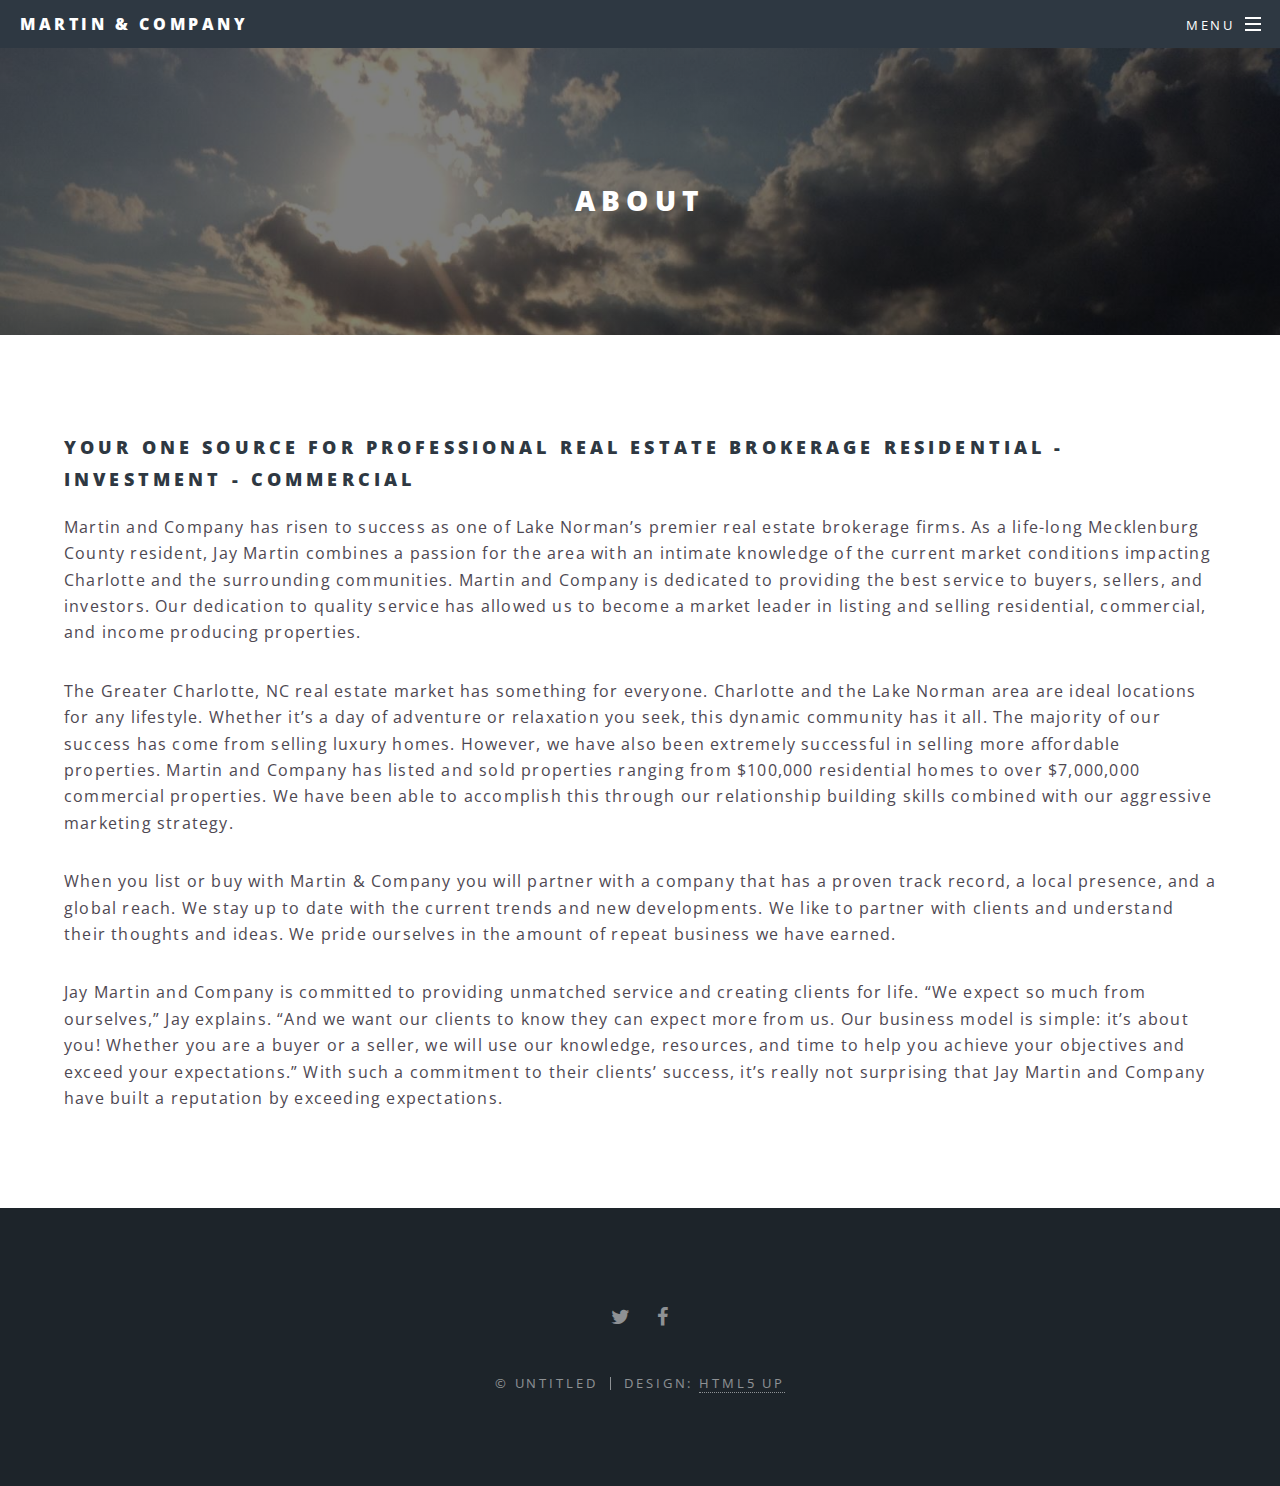
==== commit e1e7194c: "save" ====
--- a/about/index.html
+++ b/about/index.html
@@ -66,10 +66,8 @@
 				<!-- Footer -->
 					<footer id="footer">
 						<ul class="icons">
-							<li><a href="#" class="icon fa-twitter"><span class="label">Twitter</span></a></li>
-							<li><a href="#" class="icon fa-facebook"><span class="label">Facebook</span></a></li>
-							<li><a href="#" class="icon fa-instagram"><span class="label">Instagram</span></a></li>
-							<li><a href="#" class="icon fa-envelope-o"><span class="label">Email</span></a></li>
+							<li><a href="https://twitter.com/jaymar10?lang=en" class="icon fa-twitter"><span class="label">Twitter</span></a></li>
+							<li><a href="https://www.facebook.com/MartinCompanyHomes/?pnref=about.overview" class="icon fa-facebook"><span class="label">Facebook</span></a></li>
 						</ul>
 						<ul class="copyright">
 							<li>&copy; Untitled</li><li>Design: <a href="http://html5up.net">HTML5 UP</a></li>
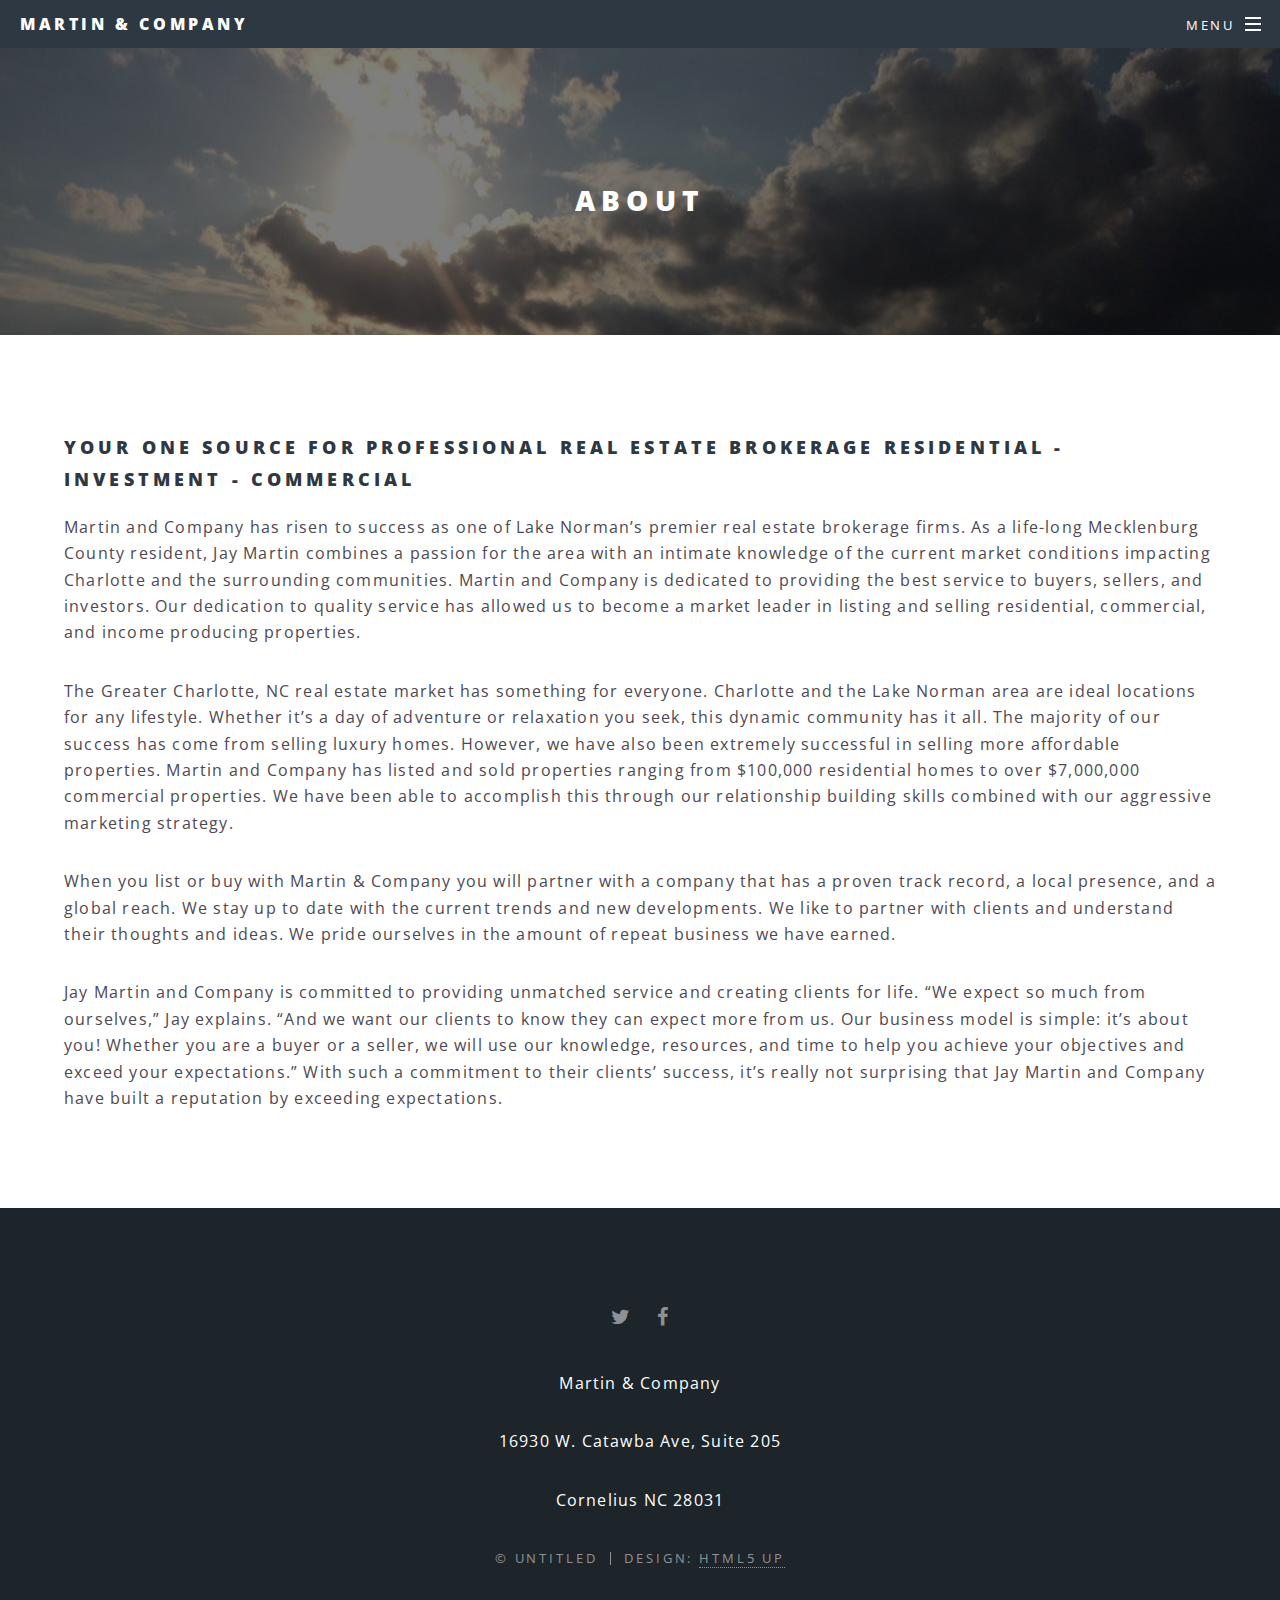
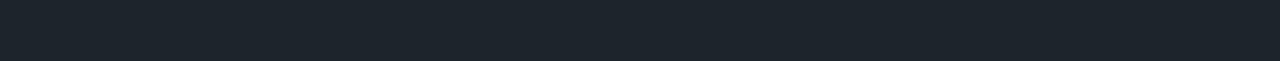
==== commit 9c76a93d: "save" ====
--- a/about/index.html
+++ b/about/index.html
@@ -69,7 +69,10 @@
 							<li><a href="https://twitter.com/jaymar10?lang=en" class="icon fa-twitter"><span class="label">Twitter</span></a></li>
 							<li><a href="https://www.facebook.com/MartinCompanyHomes/?pnref=about.overview" class="icon fa-facebook"><span class="label">Facebook</span></a></li>
 						</ul>
-						<ul class="copyright">
+            <p>Martin & Company</p>
+            <p>16930 W. Catawba Ave, Suite 205</p>
+            <p>Cornelius NC 28031</p>
+            <ul class="copyright">
 							<li>&copy; Untitled</li><li>Design: <a href="http://html5up.net">HTML5 UP</a></li>
 						</ul>
 					</footer>
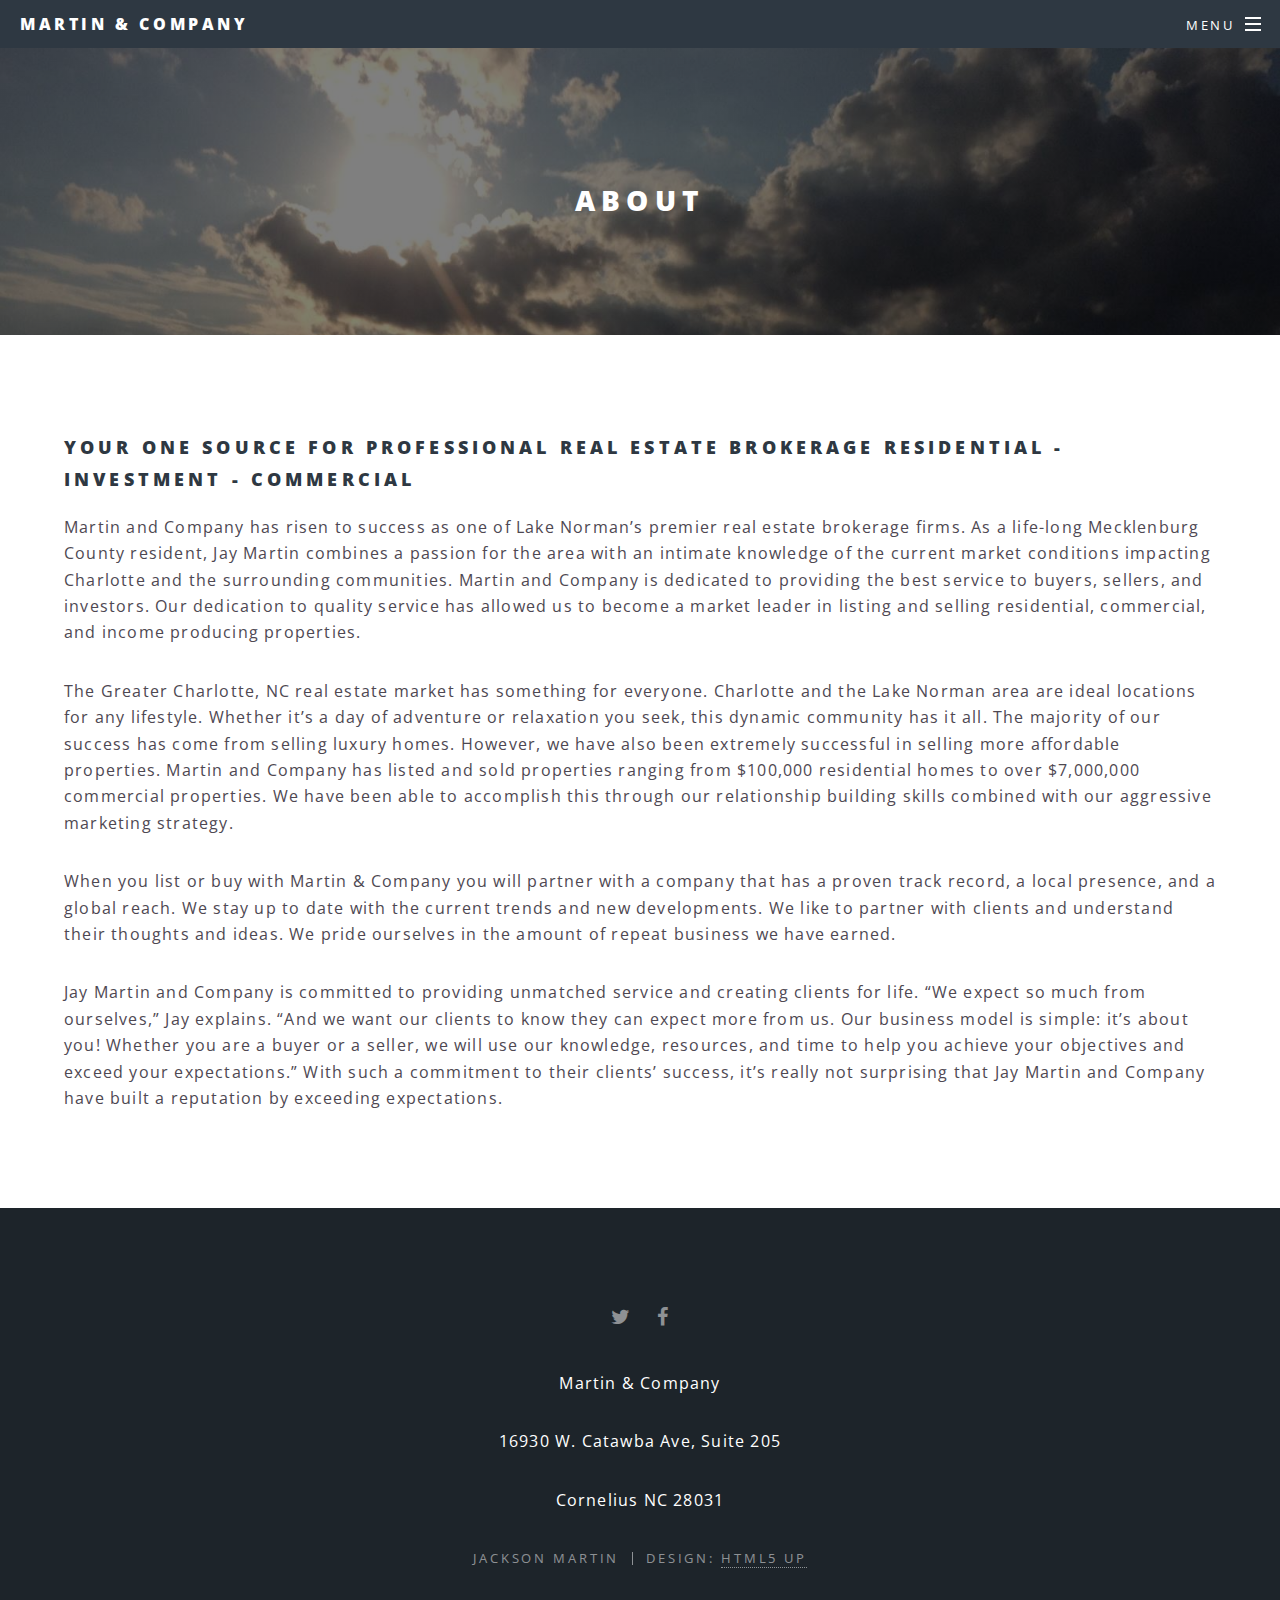
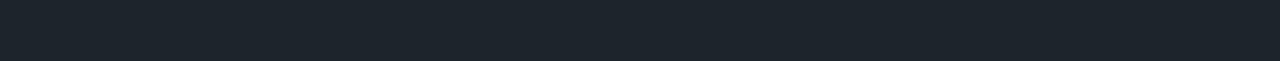
==== commit ca911125: "commit" ====
--- a/about/index.html
+++ b/about/index.html
@@ -73,7 +73,7 @@
             <p>16930 W. Catawba Ave, Suite 205</p>
             <p>Cornelius NC 28031</p>
             <ul class="copyright">
-							<li>&copy; Untitled</li><li>Design: <a href="http://html5up.net">HTML5 UP</a></li>
+							<li>Jackson Martin</li><li>Design: <a href="http://html5up.net">HTML5 UP</a></li>
 						</ul>
 					</footer>
 
